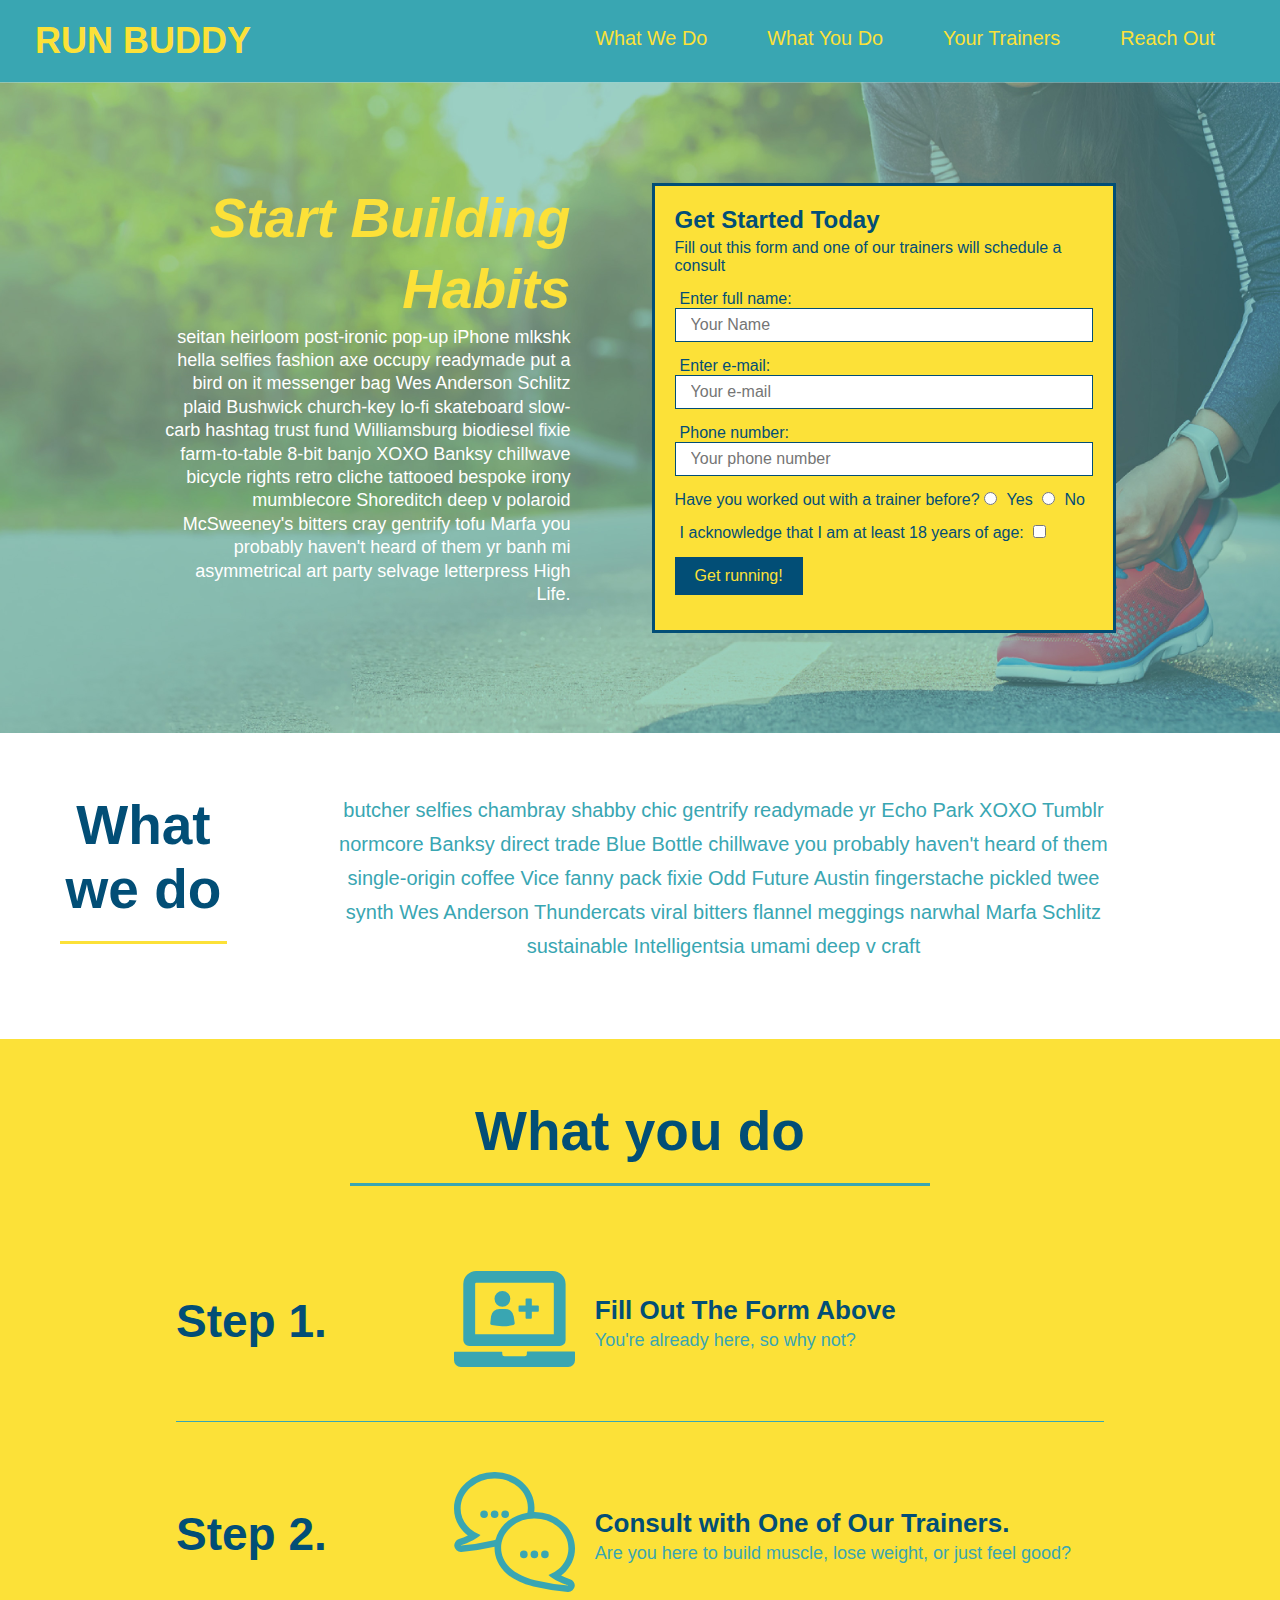
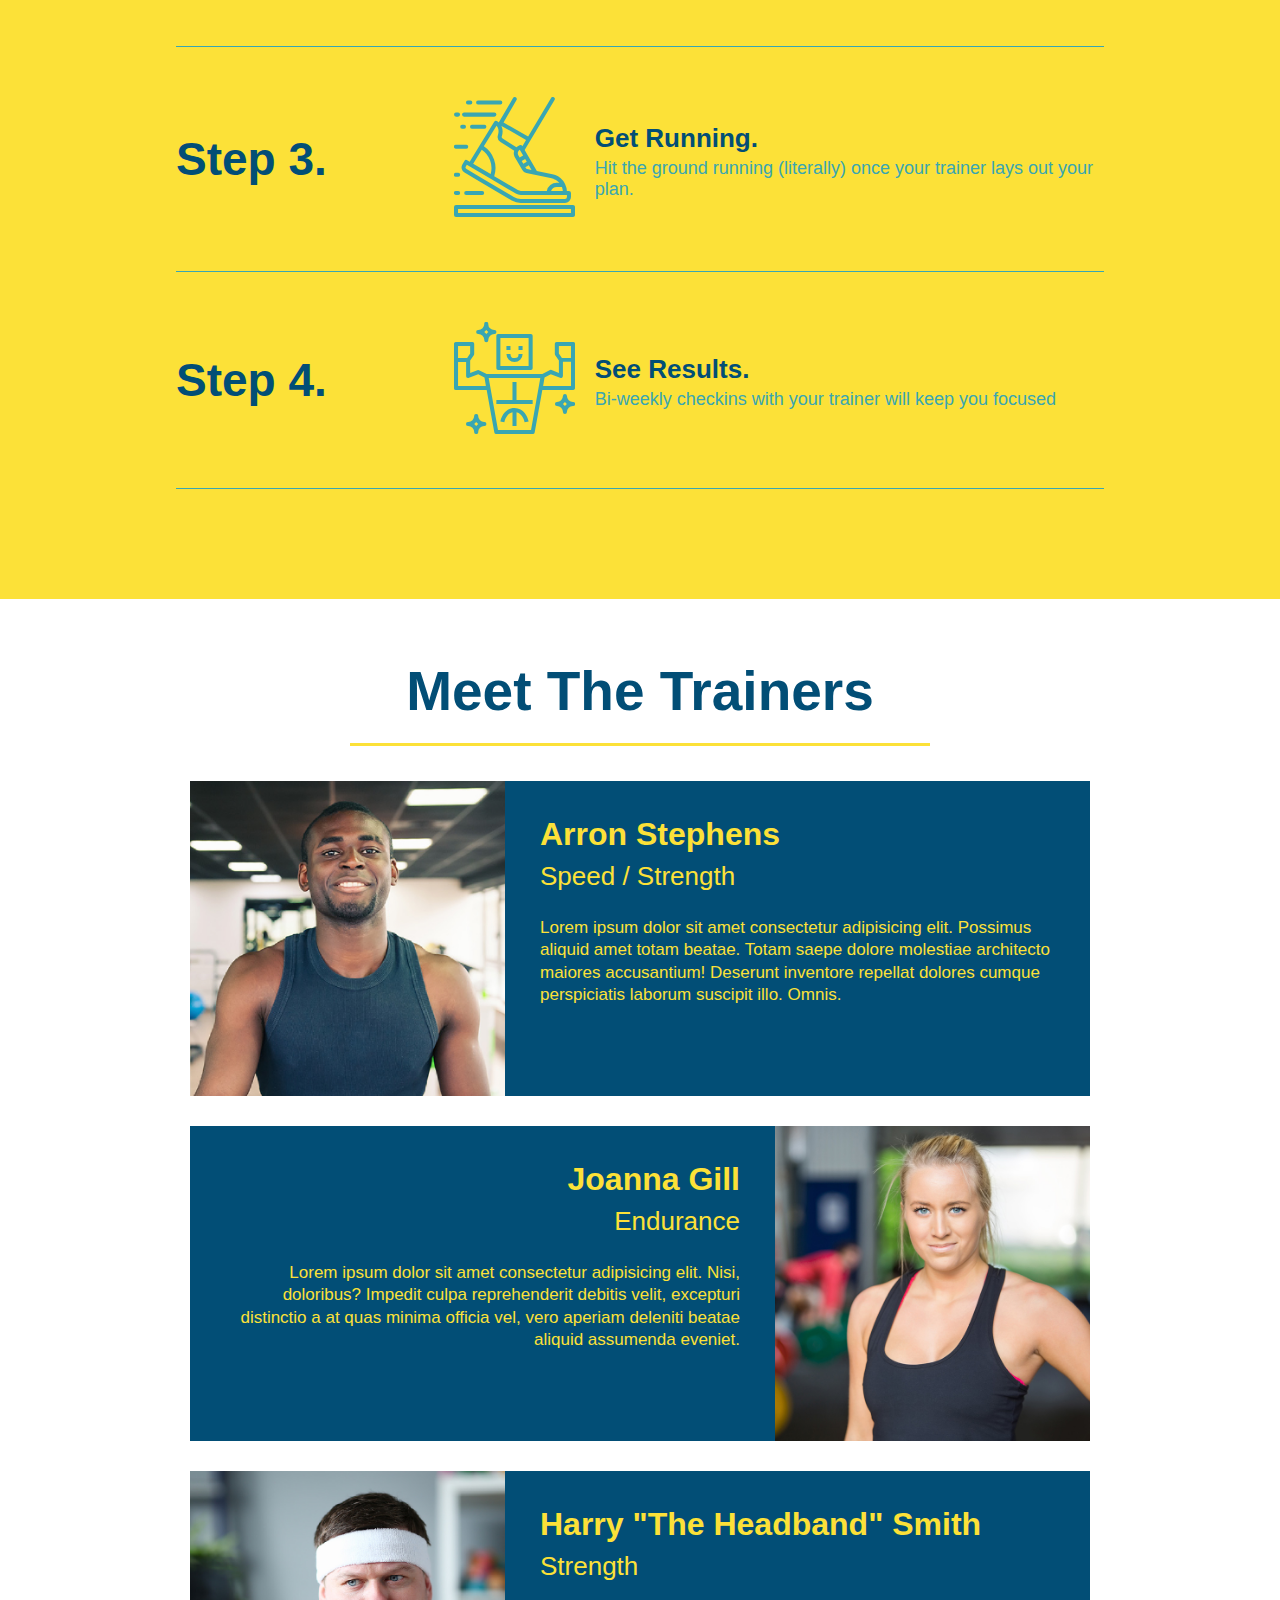
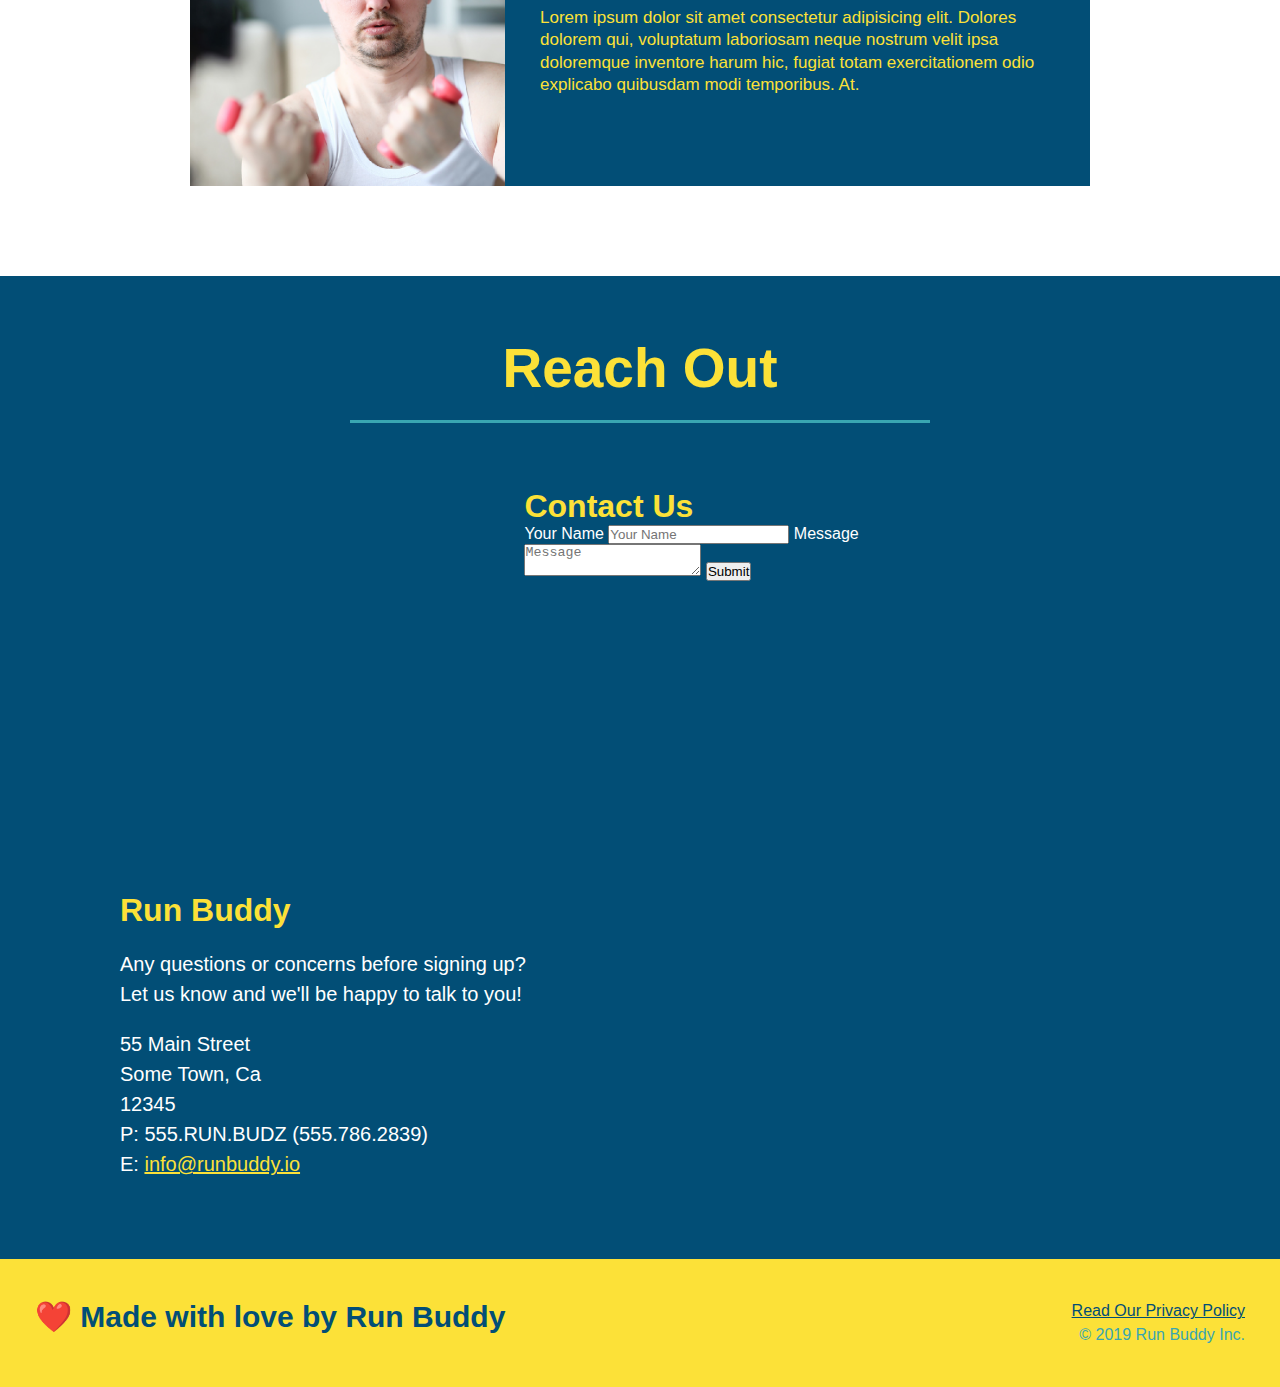
==== index.html @ 899423f8 "wtf moment with flex added the steps part" ====
<!DOCTYPE html>
<html lang="en">
    <head>
        <meta charset="UTF-8"/>
        <title>Run Buddy</title>
        <!-- pseudo relative is ./  VS ../ which means go up a folder -->
        <link rel="stylesheet" href="./assets/css/style.css" >
    </head>
    <body>
        <!-- Navigation -->
        <header>
            <h1>RUN BUDDY</h1>
            <nav>
                <!-- Unordered list element -->
                <ul>
                    <!-- List item element -->
                    <li>
                        <!-- Anchor Element -->
                        <a href="#what-we-do">What We Do</a>
                    </li>
                    <li>
                        <a href="#what-you-do">What You Do</a>
                    </li>
                    <li>
                        <a href="#your-trainers">Your Trainers</a>
                    </li>
                    <li>
                        <a href="#reach-out">Reach Out</a>
                    </li>
                </ul>
            </nav>
        </header>

        <!-- Jumbotron/Hero -->
        <section class="hero">
            <div class="hero-cta">
                <h2>Start Building Habits</h2>
                <p>
                    seitan heirloom post-ironic pop-up iPhone mlkshk hella selfies fashion axe occupy readymade put a bird on it
                    messenger bag Wes Anderson Schlitz plaid Bushwick church-key lo-fi skateboard slow-carb hashtag trust fund
                    Williamsburg biodiesel fixie farm-to-table 8-bit banjo XOXO Banksy chillwave bicycle rights retro cliche
                    tattooed bespoke irony mumblecore Shoreditch deep v polaroid McSweeney's bitters cray gentrify tofu Marfa you
                    probably haven't heard of them yr banh mi asymmetrical art party selvage letterpress High Life.
                  </p>
            </div>
            <div class="hero-form">
                <h3>Get Started Today</h3>
                <p>Fill out this form and one of our trainers will schedule a consult</p>
                <!-- Form  -->
            <form>
                <label for="name">Enter full name:</label>
                <input class="form-input" type="text" placeholder="Your Name" name="name" id="name"/>
                <label for="email">Enter e-mail:</label>
                <input class="form-input" type="email" placeholder="Your e-mail" name="email" id="email"/>
                <label for="phone">Phone number:</label>
                <input class="form-input" type="tel" placeholder="Your phone number" name="phone" id="phone"/>
                <p>
                    Have you worked out with a trainer before?
                    <input type="radio" name="trainer-confirm" id="trainer-yes"/>
                    <label for="trainer-yes">Yes</label>
                    <input type="radio" name="trainer-confirm" id="trainer-no"/>
                    <label for="trainer-no">No</label>
                </p>                
                <p>
                    <label for="acknowledge">I acknowledge that I am at least 18 years of age:</label>
                    <input type="checkbox" name="acknowledge" id="acknowledge"/>
                </p>
                <p>
                    <button type="submit" name="submit" id="submit">Get running!</button>
                </p>
            </form>
            </div>
        </section>

        <!-- What we do section -->
        <section id="what-we-do" class="intro">
        <div class="flex-row">
            <h2 class="section-title primary-border">What we do</h2>
        <div class="flex-row">
            <p>
                butcher selfies chambray shabby chic gentrify readymade yr Echo Park XOXO Tumblr normcore Banksy direct trade Blue Bottle chillwave you probably haven't heard of them single-origin coffee Vice fanny pack fixie Odd Future Austin fingerstache pickled twee synth Wes Anderson Thundercats viral bitters flannel meggings narwhal Marfa Schlitz sustainable Intelligentsia umami deep v craft
            </p>
        </div>
        </div>
        </section>

        <!-- What you do section -->
        <section id="what-you-do" class="steps">
        <div class="flex-row">
            <h2 class="section-title secondary-border">What you do</h2>
        </div>
        <div class="step">
            <h3>Step 1.</h3>
            <div class="step-info">
              <div class="step-img">
                <img src="./assets/images/step-1.svg" alt="" />
              </div>
              <div class="step-text">
                <h4>Fill Out The Form Above</h4>
                <p>You're already here, so why not?</p>
              </div>
            </div>
          </div>
          <div class="step">
            <h3>Step 2.</h3>
            <div class="step-info">
              <div class="step-img">
                <img src="./assets/images/step-2.svg" alt="" />
              </div>
              <div class="step-text">
                <h4>Consult with One of Our Trainers.</h4>
                <p>Are you here to build muscle, lose weight, or just feel good?</p>
              </div>
            </div>
          </div>
          <div class="step">
            <h3>Step 3.</h3>
            <div class="step-info">
              <div class="step-img">
                <img src="./assets/images/step-3.svg" alt="" />
              </div>
              <div class="step-text">
                <h4>Get Running.</h4>
                <p>Hit the ground running (literally) once your trainer lays out your plan.</p>
              </div>
            </div>
          </div>
          <div class="step">
            <h3>Step 4.</h3>
            <div class="step-info">
              <div class="step-img">
                <img src="./assets/images/step-4.svg" alt="" />
              </div>
              <div class="step-text">
                <h4>See Results.</h4>
                <p>Bi-weekly checkins with your trainer will keep you focused</p>
              </div>
            </div>
          </div>
        </section>

        <!-- Meet the trainers section -->
        <section id="your-trainers" class="trainers">
        <div class="flex-row">
            <h2 class="section-title primary-border">Meet The Trainers</h2>
        </div>    
            <!-- 1st Trainer -->
            <article class="trainer">
                <img src="./assets/images/trainer-1.jpg" alt="Trainer 1">
                <div class="trainer-bio text-left">
                    <h3>Arron Stephens</h3>
                    <h4>Speed / Strength</h4>
                    <p>
                        Lorem ipsum dolor sit amet consectetur adipisicing elit. Possimus aliquid amet totam beatae. Totam saepe dolore molestiae architecto maiores accusantium! Deserunt inventore repellat dolores cumque perspiciatis laborum suscipit illo. Omnis.
                    </p>
                </div>
            </article>
            <!-- 2nd Trainer -->
            <article class="trainer">
                <div class="trainer-bio text-right">
                    <h3>Joanna Gill</h3>
                    <h4>Endurance</h4>
                    <p>Lorem ipsum dolor sit amet consectetur adipisicing elit. Nisi, doloribus? Impedit culpa reprehenderit debitis velit, excepturi distinctio a at quas minima officia vel, vero aperiam deleniti beatae aliquid assumenda eveniet.</p>
                </div>
                <img src="./assets/images/trainer-2.jpg" alt="Trainer 2"/>
            </article>
            <!-- 3rd Trainer -->
            <article class="trainer">
                <img src="./assets/images/trainer-3.jpg" alt="Trainer 3"/>
                <div class="trainer-bio text-left">
                    <h3>Harry "The Headband" Smith</h3>
                    <h4>Strength</h4>
                    <p>Lorem ipsum dolor sit amet consectetur adipisicing elit. Dolores dolorem qui, voluptatum laboriosam neque nostrum velit ipsa doloremque inventore harum hic, fugiat totam exercitationem odio explicabo quibusdam modi temporibus. At.</p>
                </div>
            </article>
        </section>

        <!-- Reach out section -->
        <section id="reach-out" class="contact">
        <div class="flex-row">
            <h2 class="section-title secondary-border">Reach Out</h2>
        </div>
            <div class="contact-info">
                <!--<img src="./assets/images/map.png"/>-->
                <iframe src="https://www.google.com/maps/embed?pb=!1m18!1m12!1m3!1d2889.556631800214!2d-79.63669888380004!3d43.59495057912345!2m3!1f0!2f0!3f0!3m2!1i1024!2i768!4f13.1!3m3!1m2!1s0x882b47249362672d%3A0xc9231ec8fe9110ab!2s70%20Absolute%20Ave%2C%20Mississauga%2C%20ON%20L4Z%200A4!5e0!3m2!1sen!2sca!4v1599248946987!5m2!1sen!2sca" frameborder="0" style="border:0;" allowfullscreen="" aria-hidden="false" tabindex="0"></iframe>
            <div class="contact-form">
                <h3>Contact Us</h3>
                <form>
                    <label for="contact-name">Your Name</label>
                    <input type="text" id="contact-name" placeholder="Your Name"/>

                    <label for="contact-message">Message</label>
                    <textarea id="contact-message" placeholder="Message"></textarea>
                    <button type="submit">Submit</button>
                </form>
            </div>
                <div>
                    <h3>Run Buddy</h3>
                    <p>
                        Any questions or concerns before signing up?
                        <br />
                        Let us know and we'll be happy to talk to you!
                    </p>
                    <address>
                        55 Main Street <br />
                        Some Town, Ca <br />
                        12345 <br />
                        P: 555.RUN.BUDZ (555.786.2839)<br/>
                        E: <a href="mailto:info@runbuddy.io">info@runbuddy.io</a>
                    </address>
                </div>
            </div>
        </section>

        <!-- Footer -->
        <footer>
            <h2>❤️ Made with love by Run Buddy</h2>
            <div>
                <a href="./privacy-policy.html">Read Our Privacy Policy</a><br/>
                &copy; 2019 Run Buddy Inc.
            </div>
        </footer>

    </body>
</html>
---- assets/css/style.css ----
* {
  margin: 0;
  padding: 0;
  box-sizing: border-box;
}

body {
  color: #39a6b2;
  font-family: Helvetica, Arial, sans-serif;
}

header {
  padding: 20px 35px;
  background-color: #39a6b2;
  display: flex;
  justify-content: space-between;
  flex-wrap: wrap;
}

header h1 {
  font-weight: bold;
  font-size: 36px;
  color: #fce138;
  margin: 0;
}

header a {
  text-decoration: none;
  color: #fce138;
}

header nav {
  margin: 7px 0;
}

header nav ul {
  display: flex;
  flex-wrap: wrap;
  justify-content: space-between;
  align-items: center;
  list-style: none;
}

header nav ul li a {
  margin: 0 30px;
  font-weight: lighter;
  font-size: 1.55vw;
}

footer {
  background: #fce138;
  width: 100%;
  padding: 40px 35px;
  display: flex;
  flex-wrap: wrap;
  justify-content: space-between;
}

footer h2 {
  color: #024e76;
  font-size: 30px;
  margin: 0;
}

footer div {
  line-height: 1.5;
  text-align: right;
}

footer a {
  color: #024e76;
}

section {
  padding: 60px;
}

/* Hero Style Start */
.hero {
  background-image: url("../images/hero-bg.jpg");
  background-size: cover;
  background-position: center;
  display: flex;
  justify-content: center;
  flex-wrap: wrap;

}
/* Hero Style End */

/* Hero form start */
.hero-cta {
  width: 35%;
  text-align: right;
  margin: 3.5%;
  color: #fff;
  font-size: 18px;
  line-height: 1.3;
}

.hero-cta h2 {
  font-style: italic;
  font-size: 55px;
  color:#fce138;
}

.hero-form {
  color: #024e76;
  background-color: #fce138;
  padding: 20px;
  width: 40%;
  border: solid 3px #024e76;
  margin: 3.5%;
}

.hero-form h3 {
  margin: 0;
  font-size: 24px;
}

.hero-form p {
  margin-top: 5px;
  margin-bottom: 15px;
}

.hero-form label {
  margin: 0 5px;
}

.form-input {
  border: solid 1px #024e76;
  display: block;
  padding: 7px 15px;
  font-size: 16px;
  color: #024e76;
  width: 100%;
  margin-bottom: 15px;
}

.hero-form button {
  font-size: 16px;
  color: #fce138;
  background-color: #024e76;
  padding: 10px 20px;
  border: none;
}



.intro p {
  line-height: 1.7;
  width: 80%;
  font-size: 20px;
  color: #39a6b2;
  margin: 0 auto;
  text-align: center;
}

.steps {

  background: #fce138;
}

.step {
  margin: 50px auto;
  padding-bottom: 50px;
  width: 80%;
  border-bottom: 1px solid #39a6b2;
  display: flex;
  flex-wrap: wrap;
  align-items: center;
  justify-content: space-between;
}

.step h3 {
  color: #024e76;
  font-size: 46px;
  flex: 1 30%;
}

.step-info {
  flex: 2 70%;
  display: flex;
  flex-wrap:wrap;
  align-items: center;
}

.step-text{
  flex: 12;
}

.step-text p {
  font-size: 18px;
  color: #39a6b2;
}

.step-text h4 {
  font-size:26px;
  line-height: 1.5;
  color:#024e76;
}

.step-img {
  flex: 1 12%;
  margin-right: 20px;
}

.step-img img {
  max-width: 100%;
}


.section-title {
  font-size: 55px;
  color: #024e76;
  border-bottom: solid 3px;
  padding-bottom: 20px;
  text-align: center;
  margin: 0 auto 35px auto;
  width: 50%;
}

.primary-border {
  border-color: #fce138;
}

.secondary-border {
  border-color: #39a6b2;
}

.trainers {

}

.trainer {
  width: 900px;
  margin: 0 auto 30px auto;
  background: #024e76;
  color: #fce138;
  overflow: auto;
}

.trainer img {
  width: 35%;
  float: left;
}

.trainer-bio {
  padding: 35px;
  float: left;
  width: 65%;
}

.trainer-bio h3 {
  font-size: 32px;
  margin-bottom: 8px;
}

.trainer-bio h4 {
  font-weight: lighter;
  font-size: 26px;
  margin-bottom: 25px;
}

.trainer-bio p {
  font-size: 17px;
  line-height: 1.3;
}

.text-left {
  text-align: left;
}

.text-right {
  text-align: right;
}

.flex-row {
  display: flex;
}

.contact {
  background: #024e76;
}

.contact h2 {
  color: #fce138;
}

.contact-info iframe {
  width:400px;
  height:400px;
}

.contact-info div {
  width: 410px;
  display: inline-block;
  vertical-align: top;
  text-align: left;
  margin: 30px 0 0 60px;
  color: white;
}

.contact-info h3 {
  color: #fce138;
  font-size: 32px;
}

.contact-info p,
.contact-info address {
  margin: 20px 0;
  line-height: 1.5;
  font-size: 20px;
  font-style: normal;
}

.contact-info a {
  color: #fce138;
}
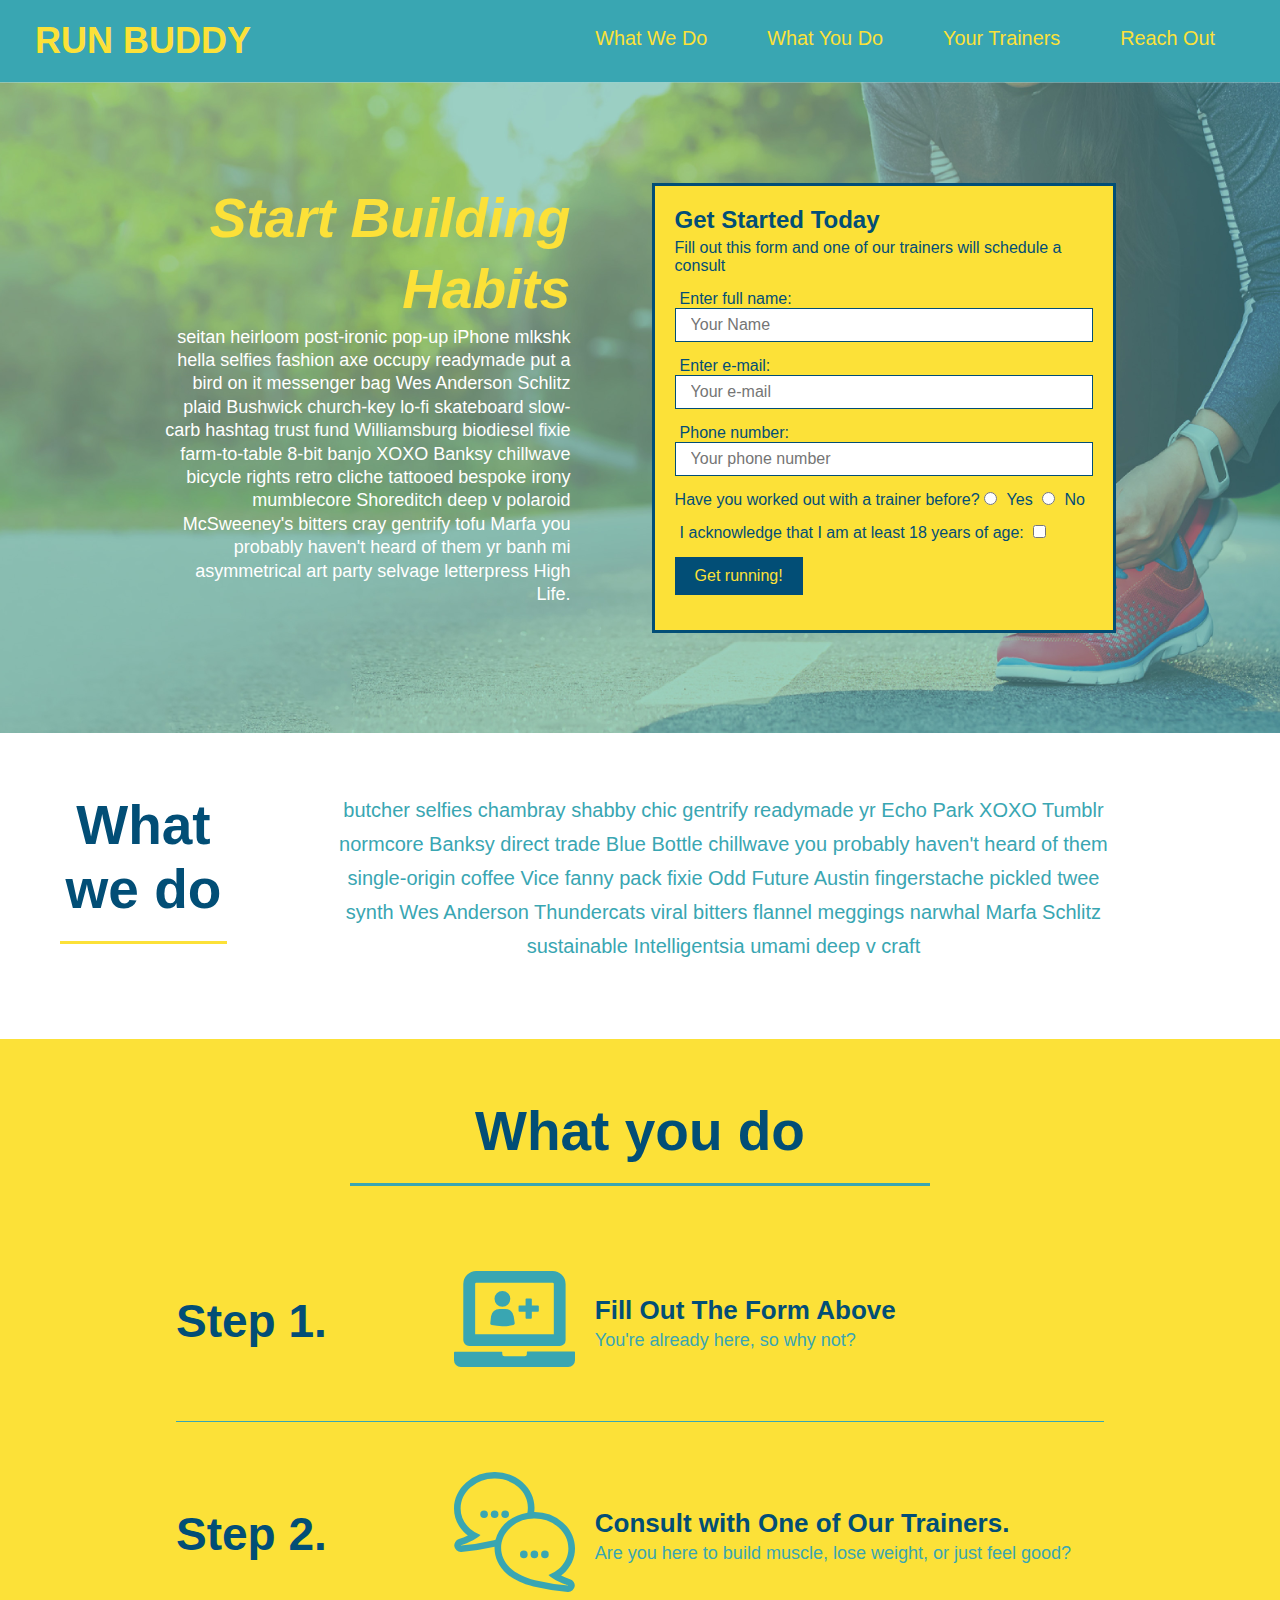
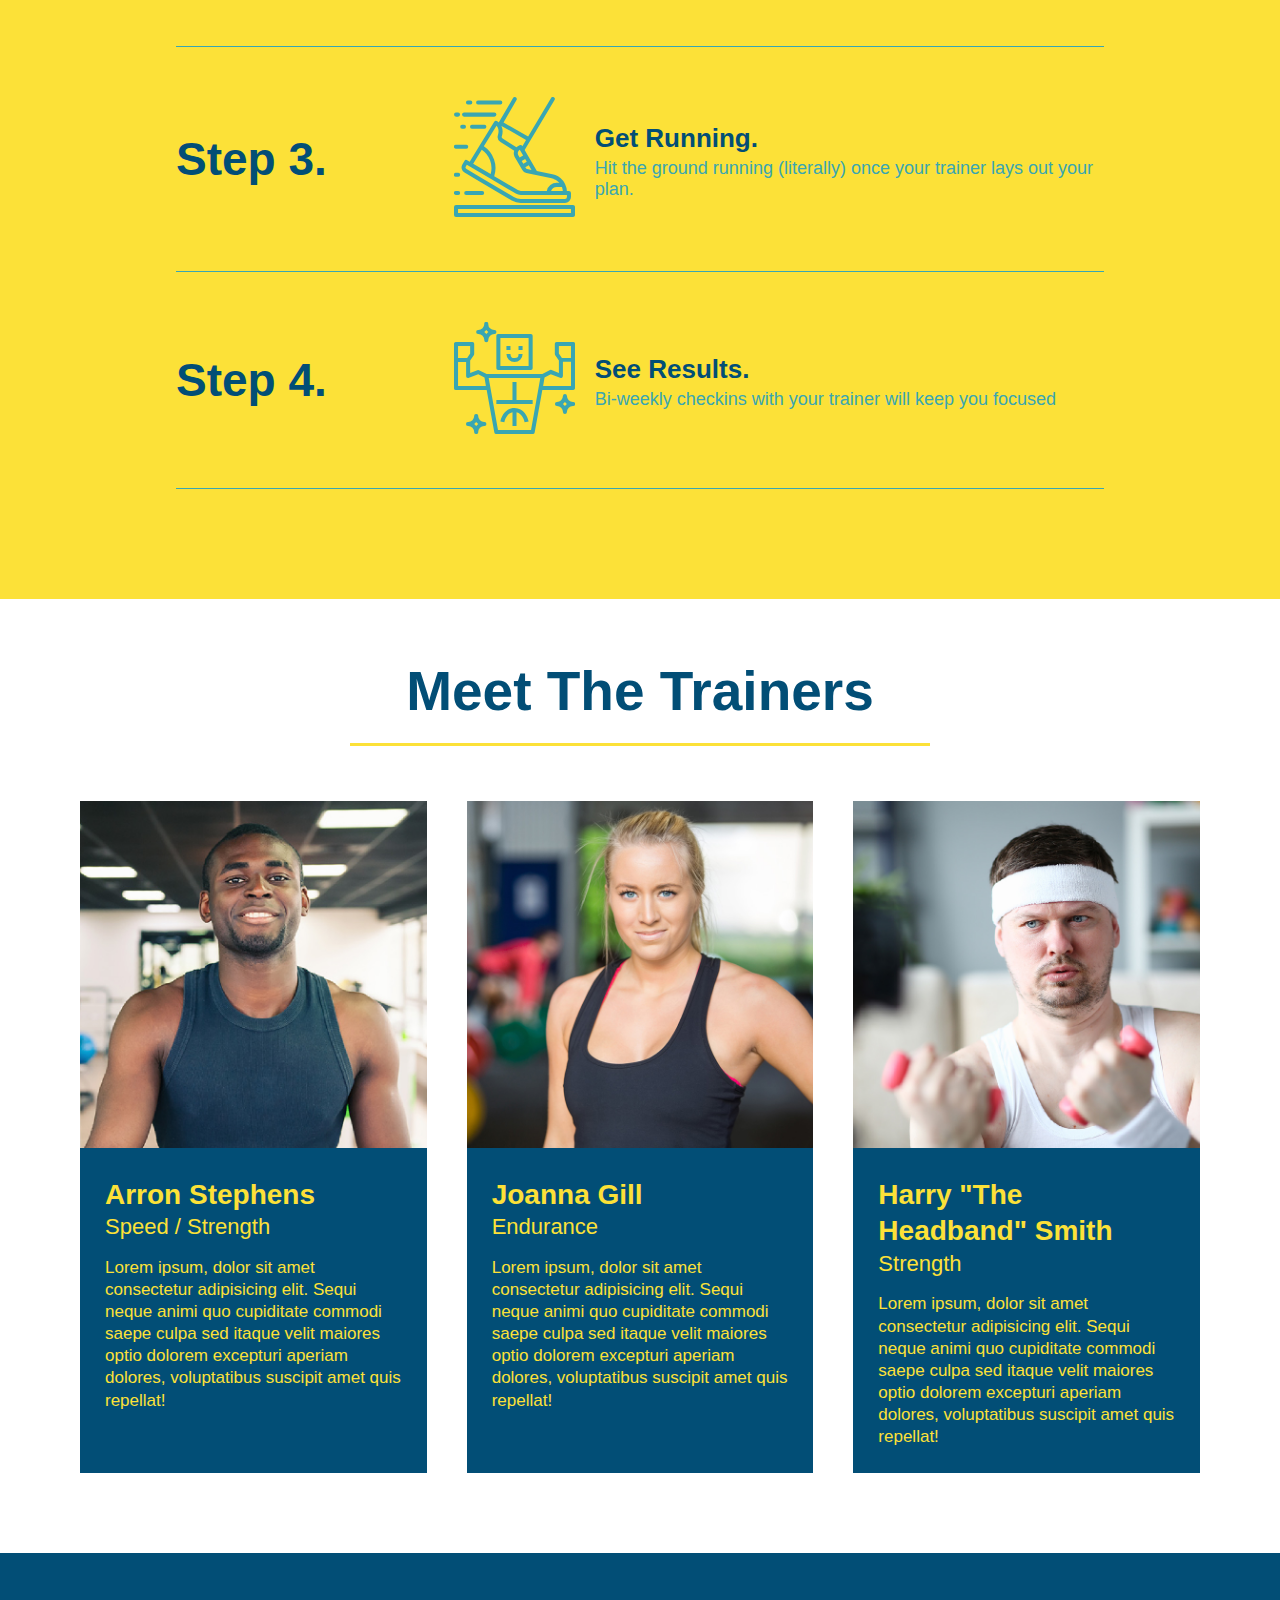
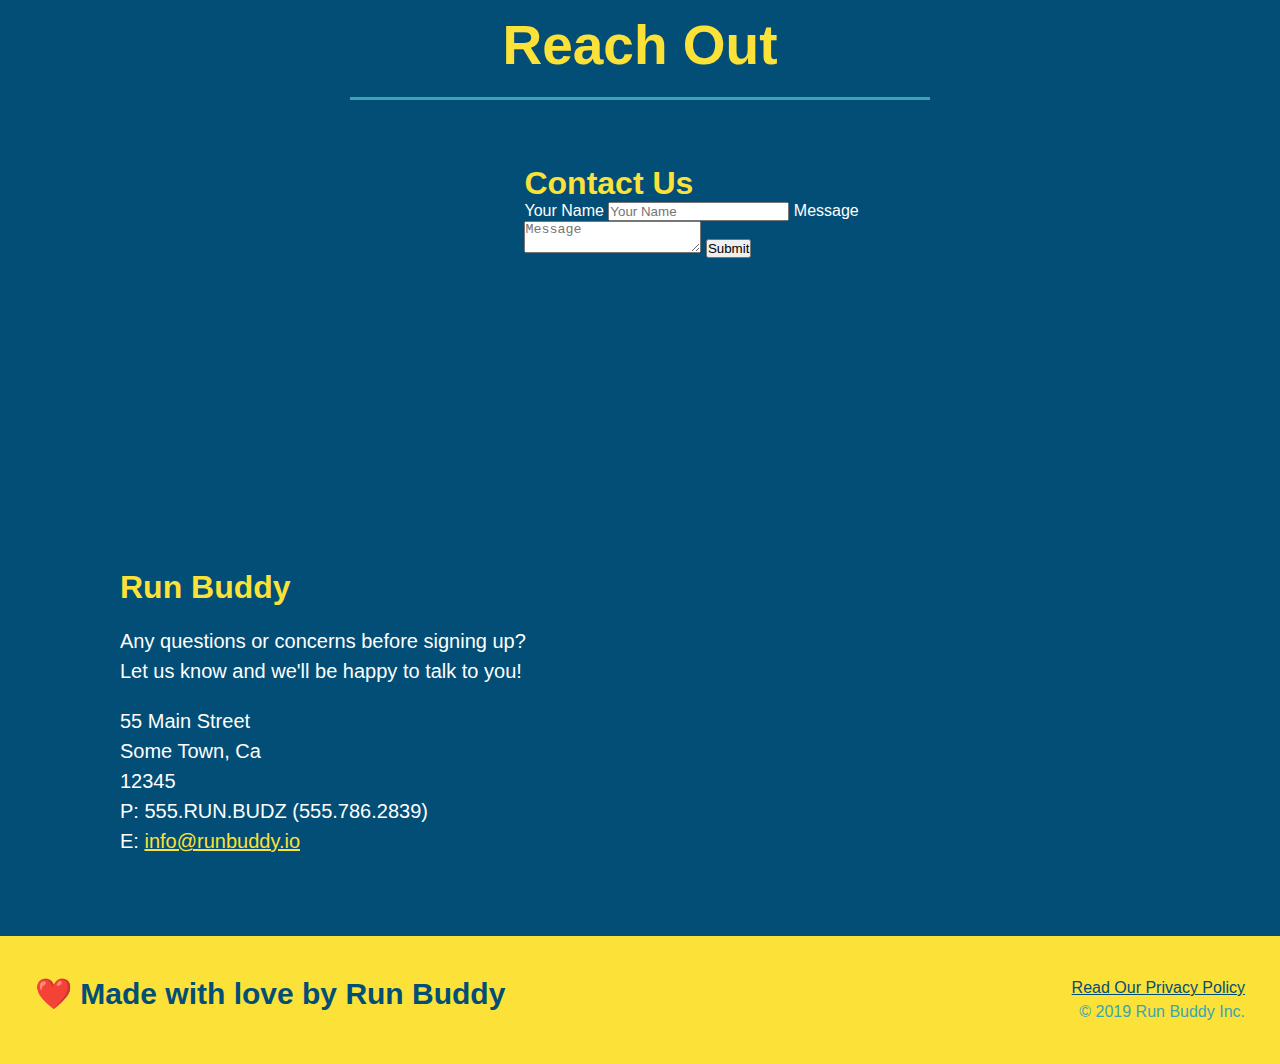
==== commit 7a483729: "trainers flexbox added apparently" ====
--- a/index.html
+++ b/index.html
@@ -140,39 +140,48 @@
         </section>
 
         <!-- Meet the trainers section -->
-        <section id="your-trainers" class="trainers">
+        <section id="your-trainers">
         <div class="flex-row">
             <h2 class="section-title primary-border">Meet The Trainers</h2>
         </div>    
             <!-- 1st Trainer -->
+        <div class="trainers">    
             <article class="trainer">
-                <img src="./assets/images/trainer-1.jpg" alt="Trainer 1">
-                <div class="trainer-bio text-left">
-                    <h3>Arron Stephens</h3>
-                    <h4>Speed / Strength</h4>
-                    <p>
-                        Lorem ipsum dolor sit amet consectetur adipisicing elit. Possimus aliquid amet totam beatae. Totam saepe dolore molestiae architecto maiores accusantium! Deserunt inventore repellat dolores cumque perspiciatis laborum suscipit illo. Omnis.
-                    </p>
-                </div>
-            </article>
+                <img src="./assets/images/trainer-1.jpg" alt="Arron Stephens in his workout clothes, ready to pump iron" />
+                <div class="trainer-bio">
+                  <h3 class="trainer-name">Arron Stephens</h3>
+                  <h4 class="trainer-role">Speed / Strength</h4>
+                  <p>
+                    Lorem ipsum, dolor sit amet consectetur adipisicing elit. Sequi neque animi quo cupiditate commodi saepe culpa sed
+                    itaque velit maiores optio dolorem excepturi aperiam dolores, voluptatibus suscipit amet quis repellat!
+                  </p>
+                </div>
+              </article>
             <!-- 2nd Trainer -->
             <article class="trainer">
-                <div class="trainer-bio text-right">
-                    <h3>Joanna Gill</h3>
-                    <h4>Endurance</h4>
-                    <p>Lorem ipsum dolor sit amet consectetur adipisicing elit. Nisi, doloribus? Impedit culpa reprehenderit debitis velit, excepturi distinctio a at quas minima officia vel, vero aperiam deleniti beatae aliquid assumenda eveniet.</p>
-                </div>
-                <img src="./assets/images/trainer-2.jpg" alt="Trainer 2"/>
-            </article>
+                <img src="./assets/images/trainer-2.jpg" alt="Joanna Gill in his workout clothes, ready to pump iron" />
+                <div class="trainer-bio">
+                  <h3 class="trainer-name">Joanna Gill</h3>
+                  <h4 class="trainer-role">Endurance</h4>
+                  <p>
+                    Lorem ipsum, dolor sit amet consectetur adipisicing elit. Sequi neque animi quo cupiditate commodi saepe culpa sed
+                    itaque velit maiores optio dolorem excepturi aperiam dolores, voluptatibus suscipit amet quis repellat!
+                  </p>
+                </div>
+              </article>
             <!-- 3rd Trainer -->
             <article class="trainer">
-                <img src="./assets/images/trainer-3.jpg" alt="Trainer 3"/>
-                <div class="trainer-bio text-left">
-                    <h3>Harry "The Headband" Smith</h3>
-                    <h4>Strength</h4>
-                    <p>Lorem ipsum dolor sit amet consectetur adipisicing elit. Dolores dolorem qui, voluptatum laboriosam neque nostrum velit ipsa doloremque inventore harum hic, fugiat totam exercitationem odio explicabo quibusdam modi temporibus. At.</p>
-                </div>
-            </article>
+                <img src="./assets/images/trainer-3.jpg" alt="Harry "The Headband" Smith in his workout clothes, ready to pump iron" />
+                <div class="trainer-bio">
+                  <h3 class="trainer-name">Harry "The Headband" Smith</h3>
+                  <h4 class="trainer-role">Strength</h4>
+                  <p>
+                    Lorem ipsum, dolor sit amet consectetur adipisicing elit. Sequi neque animi quo cupiditate commodi saepe culpa sed
+                    itaque velit maiores optio dolorem excepturi aperiam dolores, voluptatibus suscipit amet quis repellat!
+                  </p>
+                </div>
+              </article>
+        </div>
         </section>
 
         <!-- Reach out section -->
--- a/assets/css/style.css
+++ b/assets/css/style.css
@@ -228,42 +228,43 @@
 }
 
 .trainers {
-
+  width: 100%;
+  margin: 0 auto;
+  display: flex;
+  flex-wrap: wrap;
+  justify-content: space-around;
 }
 
 .trainer {
-  width: 900px;
-  margin: 0 auto 30px auto;
+  margin: 20px;
   background: #024e76;
   color: #fce138;
-  overflow: auto;
+  flex: 1;
 }
 
 .trainer img {
-  width: 35%;
-  float: left;
+  width: 100%;
+
 }
 
 .trainer-bio {
-  padding: 35px;
-  float: left;
-  width: 65%;
+  padding: 25px;
+  line-height: 1.3;
 }
 
 .trainer-bio h3 {
-  font-size: 32px;
-  margin-bottom: 8px;
+  font-size: 28px;
 }
 
 .trainer-bio h4 {
   font-weight: lighter;
-  font-size: 26px;
-  margin-bottom: 25px;
+  font-size: 22px;
+  margin-bottom: 15px;
 }
 
 .trainer-bio p {
   font-size: 17px;
-  line-height: 1.3;
+
 }
 
 .text-left {
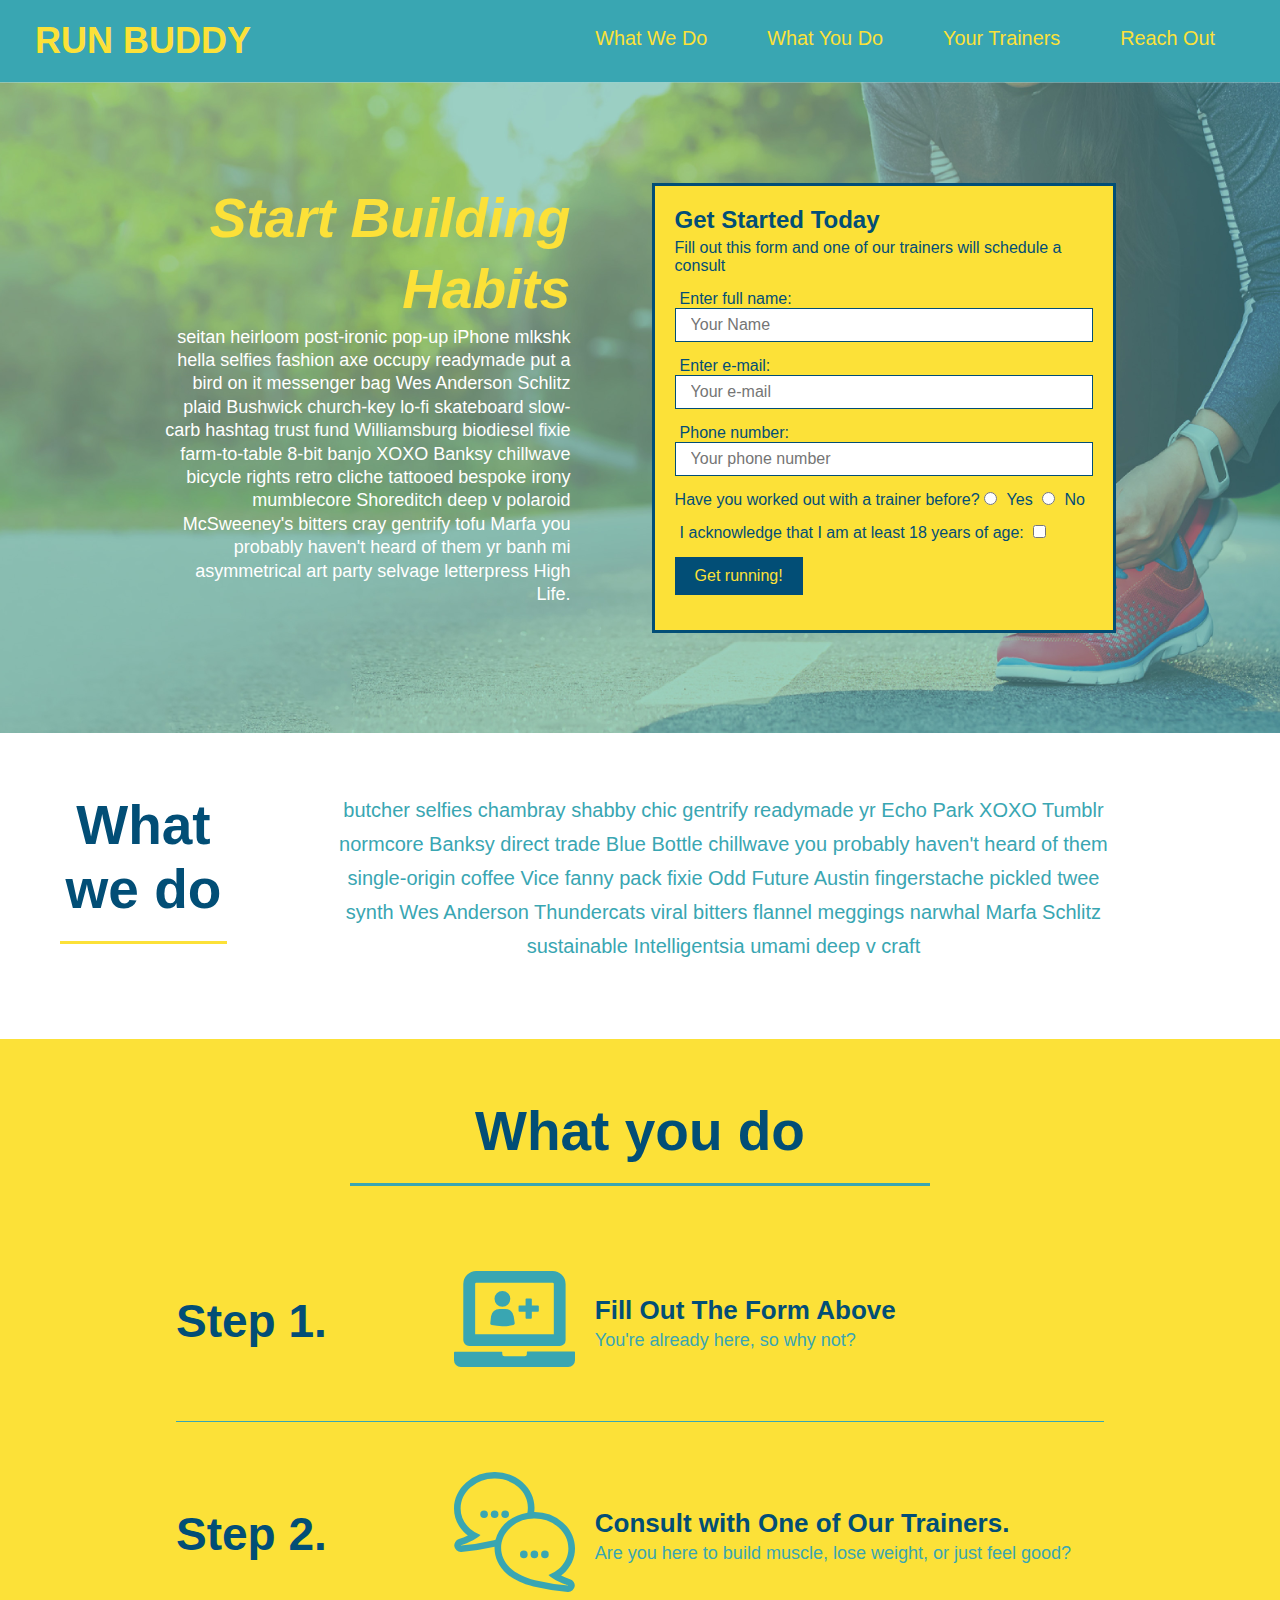
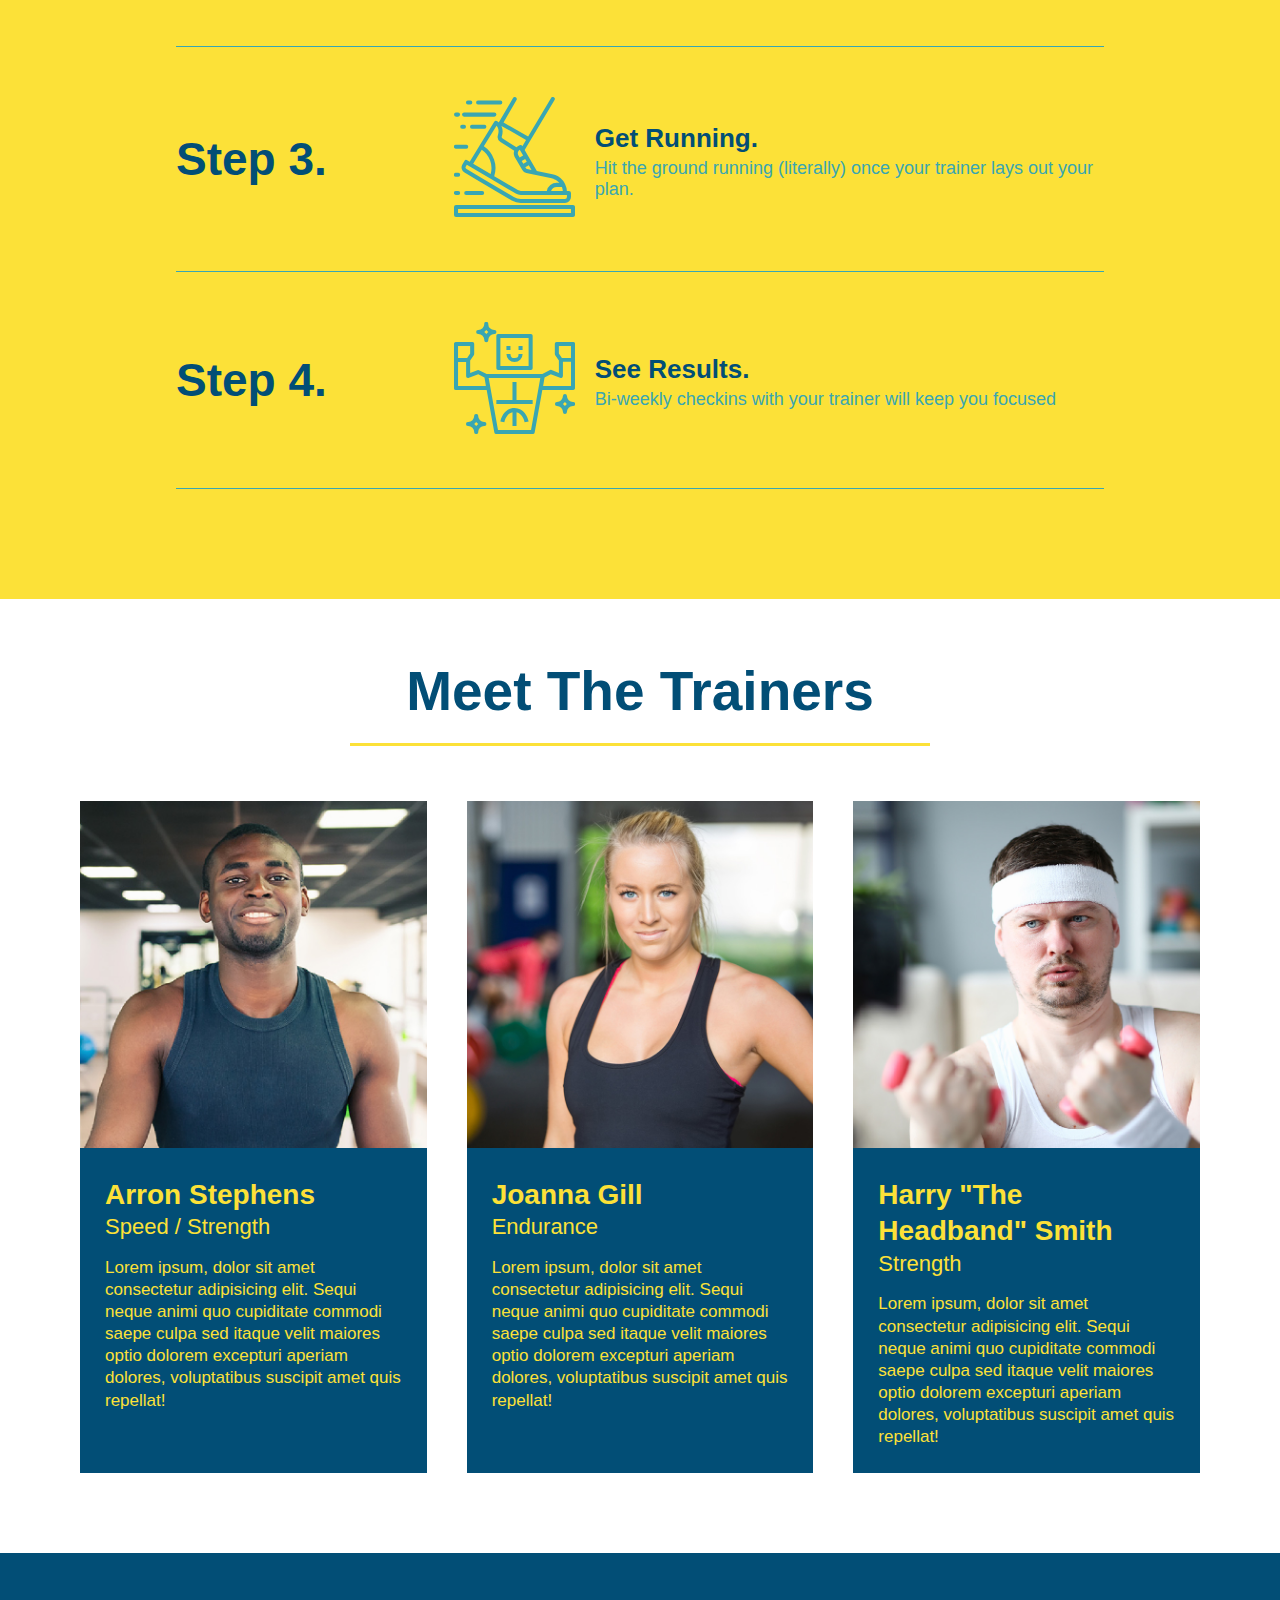
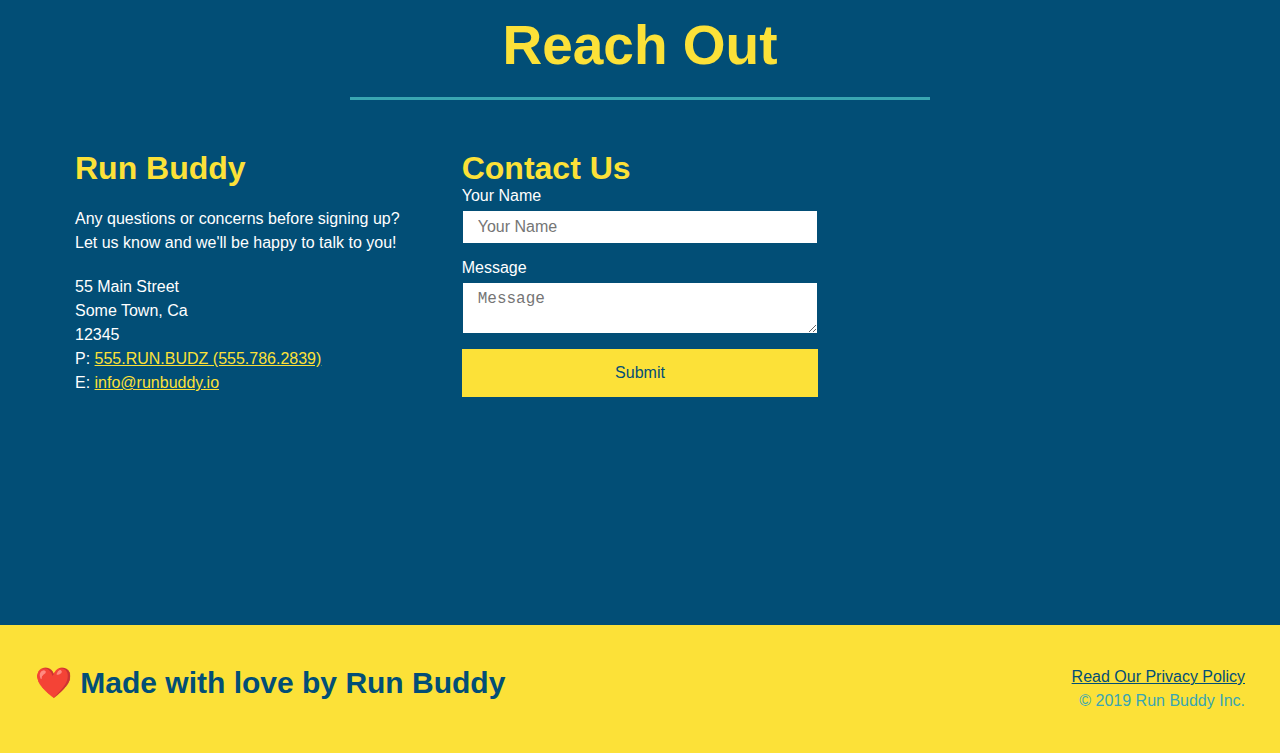
==== commit bfb32c07: "reachout flexbox" ====
--- a/index.html
+++ b/index.html
@@ -189,36 +189,43 @@
         <div class="flex-row">
             <h2 class="section-title secondary-border">Reach Out</h2>
         </div>
-            <div class="contact-info">
-                <!--<img src="./assets/images/map.png"/>-->
-                <iframe src="https://www.google.com/maps/embed?pb=!1m18!1m12!1m3!1d2889.556631800214!2d-79.63669888380004!3d43.59495057912345!2m3!1f0!2f0!3f0!3m2!1i1024!2i768!4f13.1!3m3!1m2!1s0x882b47249362672d%3A0xc9231ec8fe9110ab!2s70%20Absolute%20Ave%2C%20Mississauga%2C%20ON%20L4Z%200A4!5e0!3m2!1sen!2sca!4v1599248946987!5m2!1sen!2sca" frameborder="0" style="border:0;" allowfullscreen="" aria-hidden="false" tabindex="0"></iframe>
+        <div class="contact-info">
+            <div>
+              <h3>Run Buddy</h3>
+              <p>
+                Any questions or concerns before signing up?
+                <br />
+                Let us know and we'll be happy to talk to you!
+              </p>
+          
+              <address>
+                55 Main Street <br />
+                Some Town, Ca <br />
+                12345 <br />
+                P: <a href="tel:555.786.2839">555.RUN.BUDZ (555.786.2839)</a><br />
+                E: <a href="mailto://info@runbuddy.io">info@runbuddy.io</a>
+              </address>
+          
+            </div>
+          
             <div class="contact-form">
-                <h3>Contact Us</h3>
-                <form>
-                    <label for="contact-name">Your Name</label>
-                    <input type="text" id="contact-name" placeholder="Your Name"/>
-
-                    <label for="contact-message">Message</label>
-                    <textarea id="contact-message" placeholder="Message"></textarea>
-                    <button type="submit">Submit</button>
-                </form>
-            </div>
-                <div>
-                    <h3>Run Buddy</h3>
-                    <p>
-                        Any questions or concerns before signing up?
-                        <br />
-                        Let us know and we'll be happy to talk to you!
-                    </p>
-                    <address>
-                        55 Main Street <br />
-                        Some Town, Ca <br />
-                        12345 <br />
-                        P: 555.RUN.BUDZ (555.786.2839)<br/>
-                        E: <a href="mailto:info@runbuddy.io">info@runbuddy.io</a>
-                    </address>
-                </div>
-            </div>
+              <h3>Contact Us</h3>
+              <form>
+                <label for="contact-name">Your Name</label>
+                <input type="text" id="contact-name" placeholder="Your Name" />
+          
+                <label for="contact-message">Message</label>
+                <textarea id="contact-message" placeholder="Message"></textarea>
+          
+                <button type="submit">Submit</button>
+              </form>
+            </div>
+          
+            <iframe
+              src="https://www.google.com/maps/embed?pb=!1m14!1m12!1m3!1d12182.30520634488!2d-74.0652613!3d40.2407219!2m3!1f0!2f0!3f0!3m2!1i1024!2i768!4f13.1!5e0!3m2!1sen!2sus!4v1561060983193!5m2!1sen!2sus"
+              frameborder="0" style="border:0" allowfullscreen></iframe>
+          
+          </div>
         </section>
 
         <!-- Footer -->
--- a/assets/css/style.css
+++ b/assets/css/style.css
@@ -287,17 +287,22 @@
   color: #fce138;
 }
 
+.contact-info {
+  display: flex;
+  justify-content: space-between;
+  flex-wrap: wrap;
+}
+
+.contact-info > * {
+  flex: 1;
+  margin: 15px;
+}
+
 .contact-info iframe {
-  width:400px;
   height:400px;
 }
 
 .contact-info div {
-  width: 410px;
-  display: inline-block;
-  vertical-align: top;
-  text-align: left;
-  margin: 30px 0 0 60px;
   color: white;
 }
 
@@ -310,10 +315,31 @@
 .contact-info address {
   margin: 20px 0;
   line-height: 1.5;
-  font-size: 20px;
+  font-size: 16px;
   font-style: normal;
 }
 
 .contact-info a {
   color: #fce138;
 }
+
+.contact-form input, .contact-form textarea {
+  border: 1px solid #024e76;
+  display: block;
+  padding: 7px 15px;
+  font-size: 16px;
+  color: #024e76;
+  width: 100%;
+  margin-bottom: 15px;
+  margin-top: 5px;
+}
+
+.contact-form button {
+  width: 100%;
+  border: none;
+  background: #fce138;
+  color: #024e76;
+  text-align: center;
+  padding: 15px 0;
+  font-size: 16px;
+}
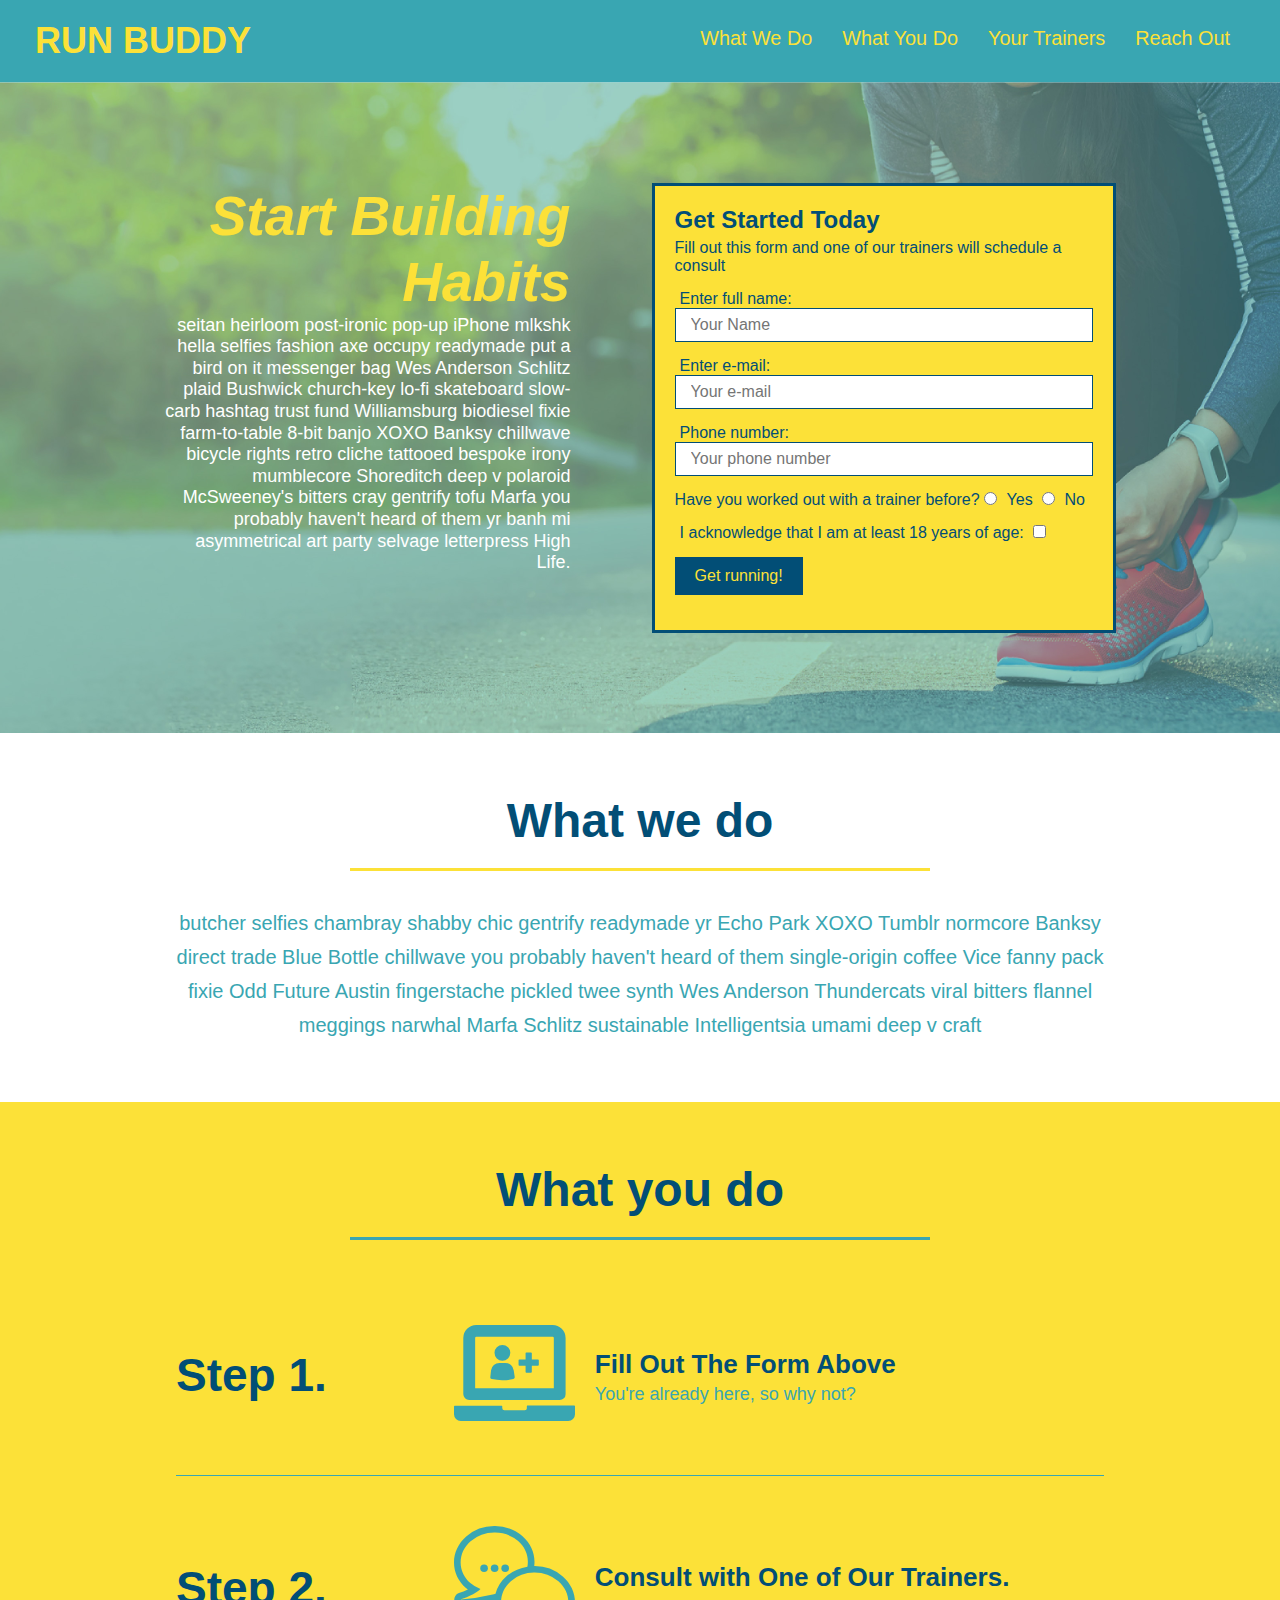
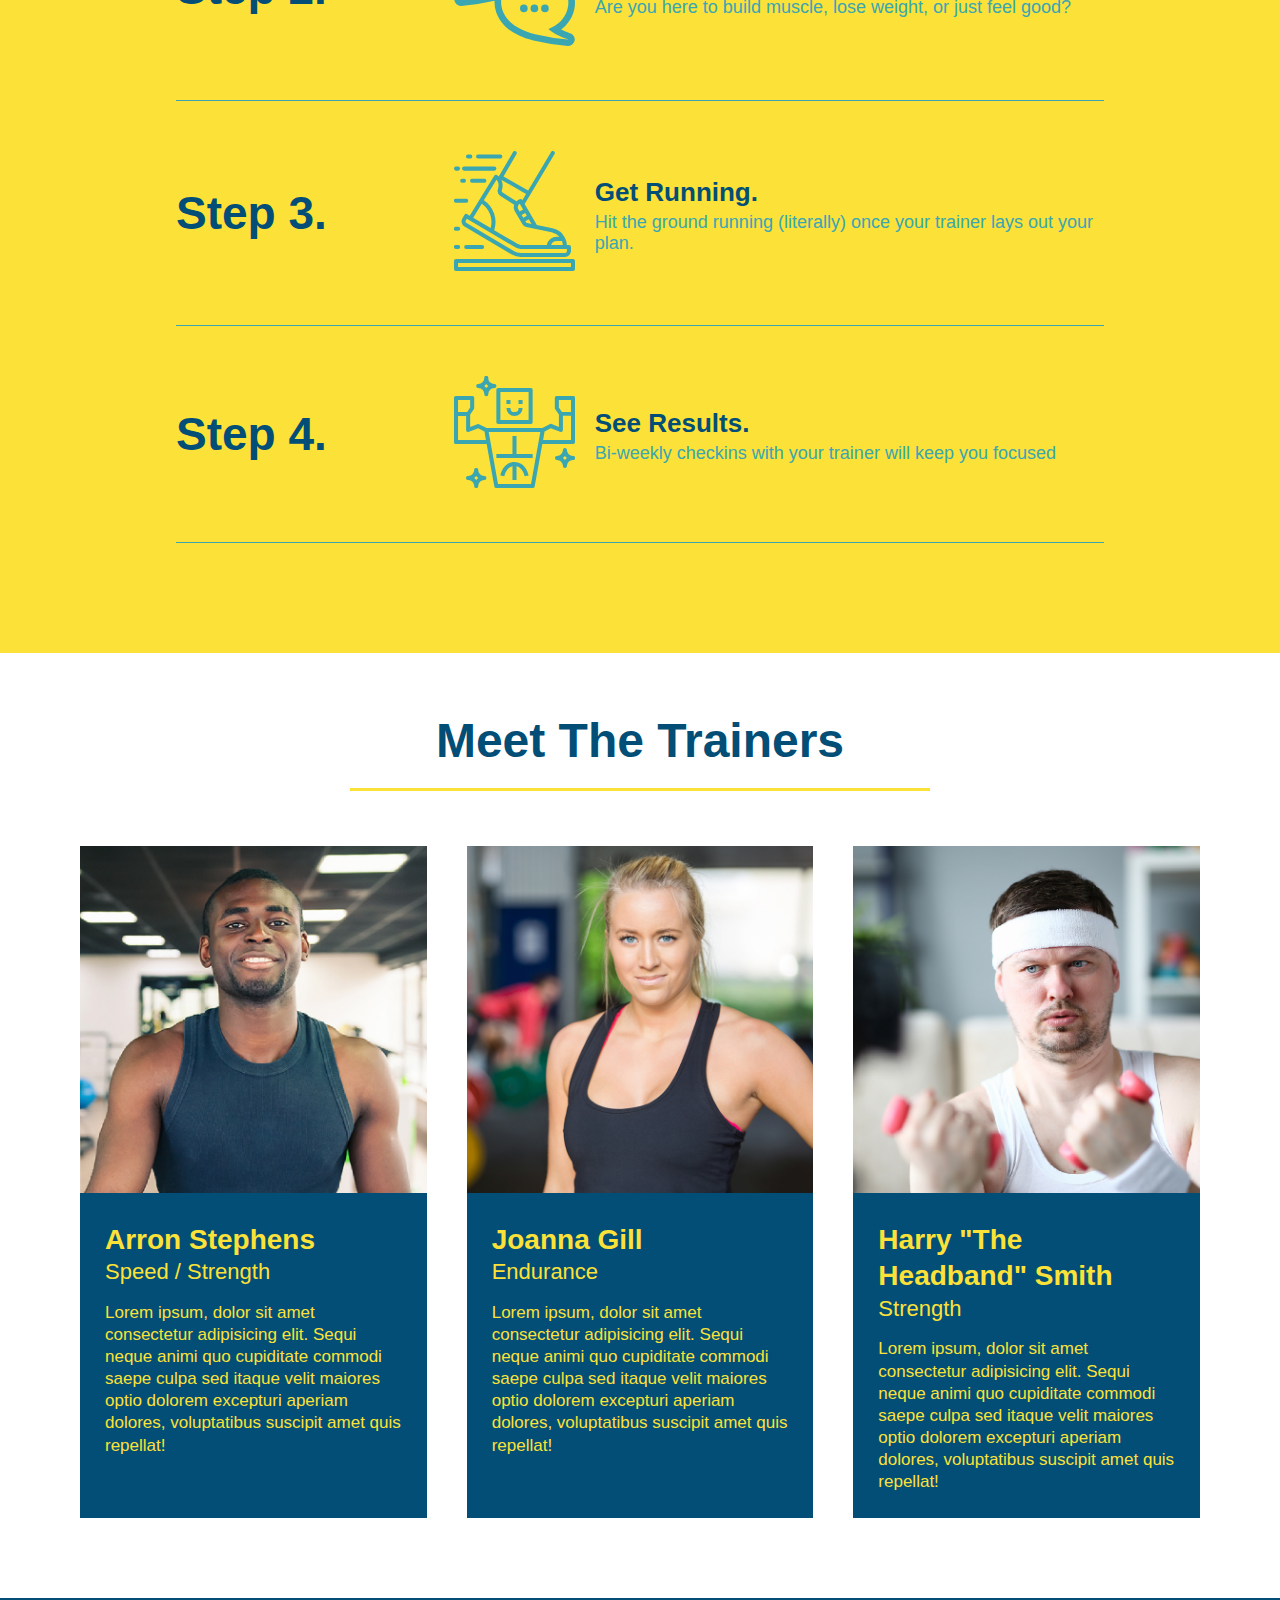
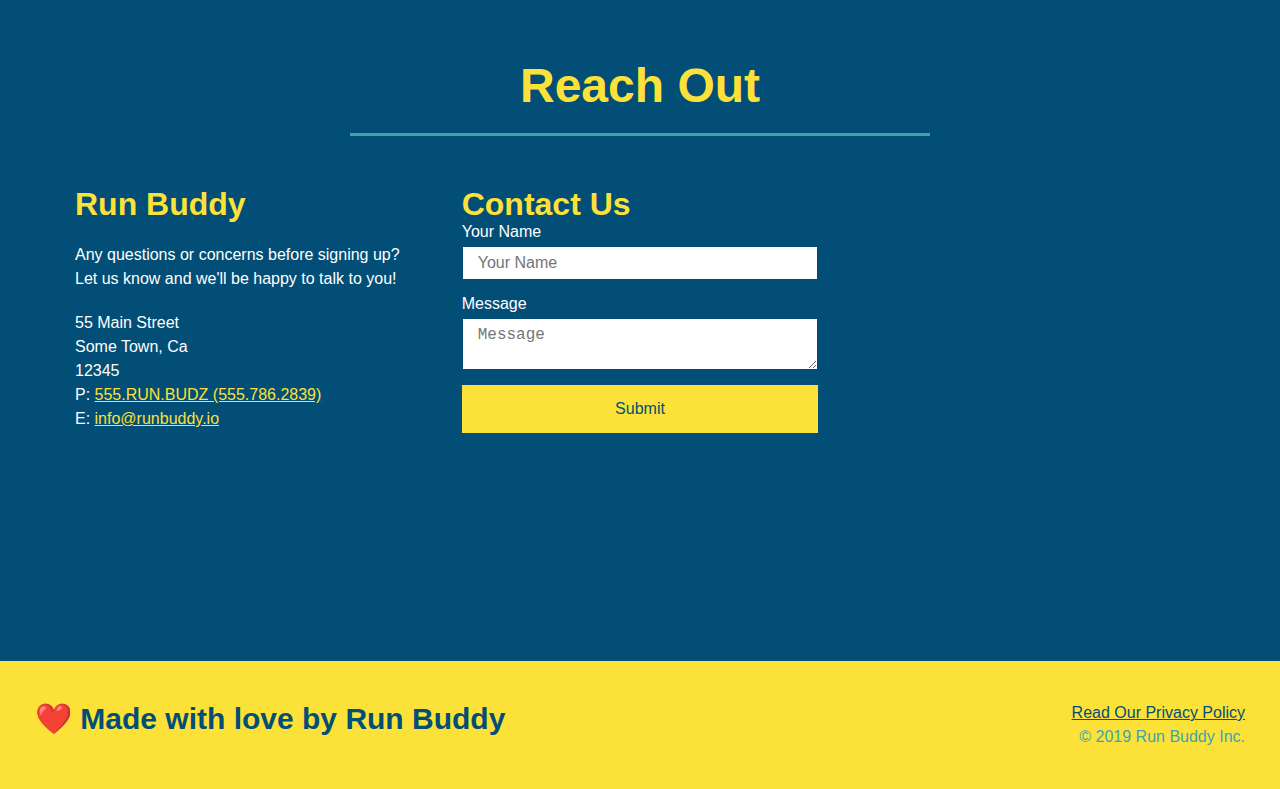
==== commit deef177e: "Media queries added" ====
--- a/index.html
+++ b/index.html
@@ -2,6 +2,7 @@
 <html lang="en">
     <head>
         <meta charset="UTF-8"/>
+        <meta name="viewport" content="width=device-width, initial-scale=1.0" />
         <title>Run Buddy</title>
         <!-- pseudo relative is ./  VS ../ which means go up a folder -->
         <link rel="stylesheet" href="./assets/css/style.css" >
@@ -9,7 +10,8 @@
     <body>
         <!-- Navigation -->
         <header>
-            <h1>RUN BUDDY</h1>
+            <h1><a href="index.html">RUN BUDDY</a></h1>
+            
             <nav>
                 <!-- Unordered list element -->
                 <ul>
@@ -76,12 +78,12 @@
         <section id="what-we-do" class="intro">
         <div class="flex-row">
             <h2 class="section-title primary-border">What we do</h2>
-        <div class="flex-row">
-            <p>
-                butcher selfies chambray shabby chic gentrify readymade yr Echo Park XOXO Tumblr normcore Banksy direct trade Blue Bottle chillwave you probably haven't heard of them single-origin coffee Vice fanny pack fixie Odd Future Austin fingerstache pickled twee synth Wes Anderson Thundercats viral bitters flannel meggings narwhal Marfa Schlitz sustainable Intelligentsia umami deep v craft
-            </p>
-        </div>
-        </div>
+        </div>
+            <div class="flex-row">
+                <p>
+                    butcher selfies chambray shabby chic gentrify readymade yr Echo Park XOXO Tumblr normcore Banksy direct trade Blue Bottle chillwave you probably haven't heard of them single-origin coffee Vice fanny pack fixie Odd Future Austin fingerstache pickled twee synth Wes Anderson Thundercats viral bitters flannel meggings narwhal Marfa Schlitz sustainable Intelligentsia umami deep v craft
+                </p>
+            </div>
         </section>
 
         <!-- What you do section -->
--- a/assets/css/style.css
+++ b/assets/css/style.css
@@ -42,7 +42,7 @@
 }
 
 header nav ul li a {
-  margin: 0 30px;
+  padding: 10px 15px;
   font-weight: lighter;
   font-size: 1.55vw;
 }
@@ -83,7 +83,7 @@
   display: flex;
   justify-content: center;
   flex-wrap: wrap;
-
+  align-items: flex-start;
 }
 /* Hero Style End */
 
@@ -94,7 +94,7 @@
   margin: 3.5%;
   color: #fff;
   font-size: 18px;
-  line-height: 1.3;
+  line-height: 1.2;
 }
 
 .hero-cta h2 {
@@ -210,7 +210,7 @@
 
 
 .section-title {
-  font-size: 55px;
+  font-size: 48px;
   color: #024e76;
   border-bottom: solid 3px;
   padding-bottom: 20px;
@@ -343,3 +343,18 @@
   padding: 15px 0;
   font-size: 16px;
 }
+
+/* MEDIA QUERY FOR SMALLER DESKTOP SCREENS AND SMALLER */
+@media screen and (max-width: 980px) {
+
+}
+
+/* MEDIA QUERY FOR TABLETS AND SMALLER */
+@media screen and (max-width: 768px) {
+
+}
+
+/* MEDIA QUERY FOR MOBILE PHONES AND SMALLER */
+@media screen and (max-width: 575px) {
+
+}
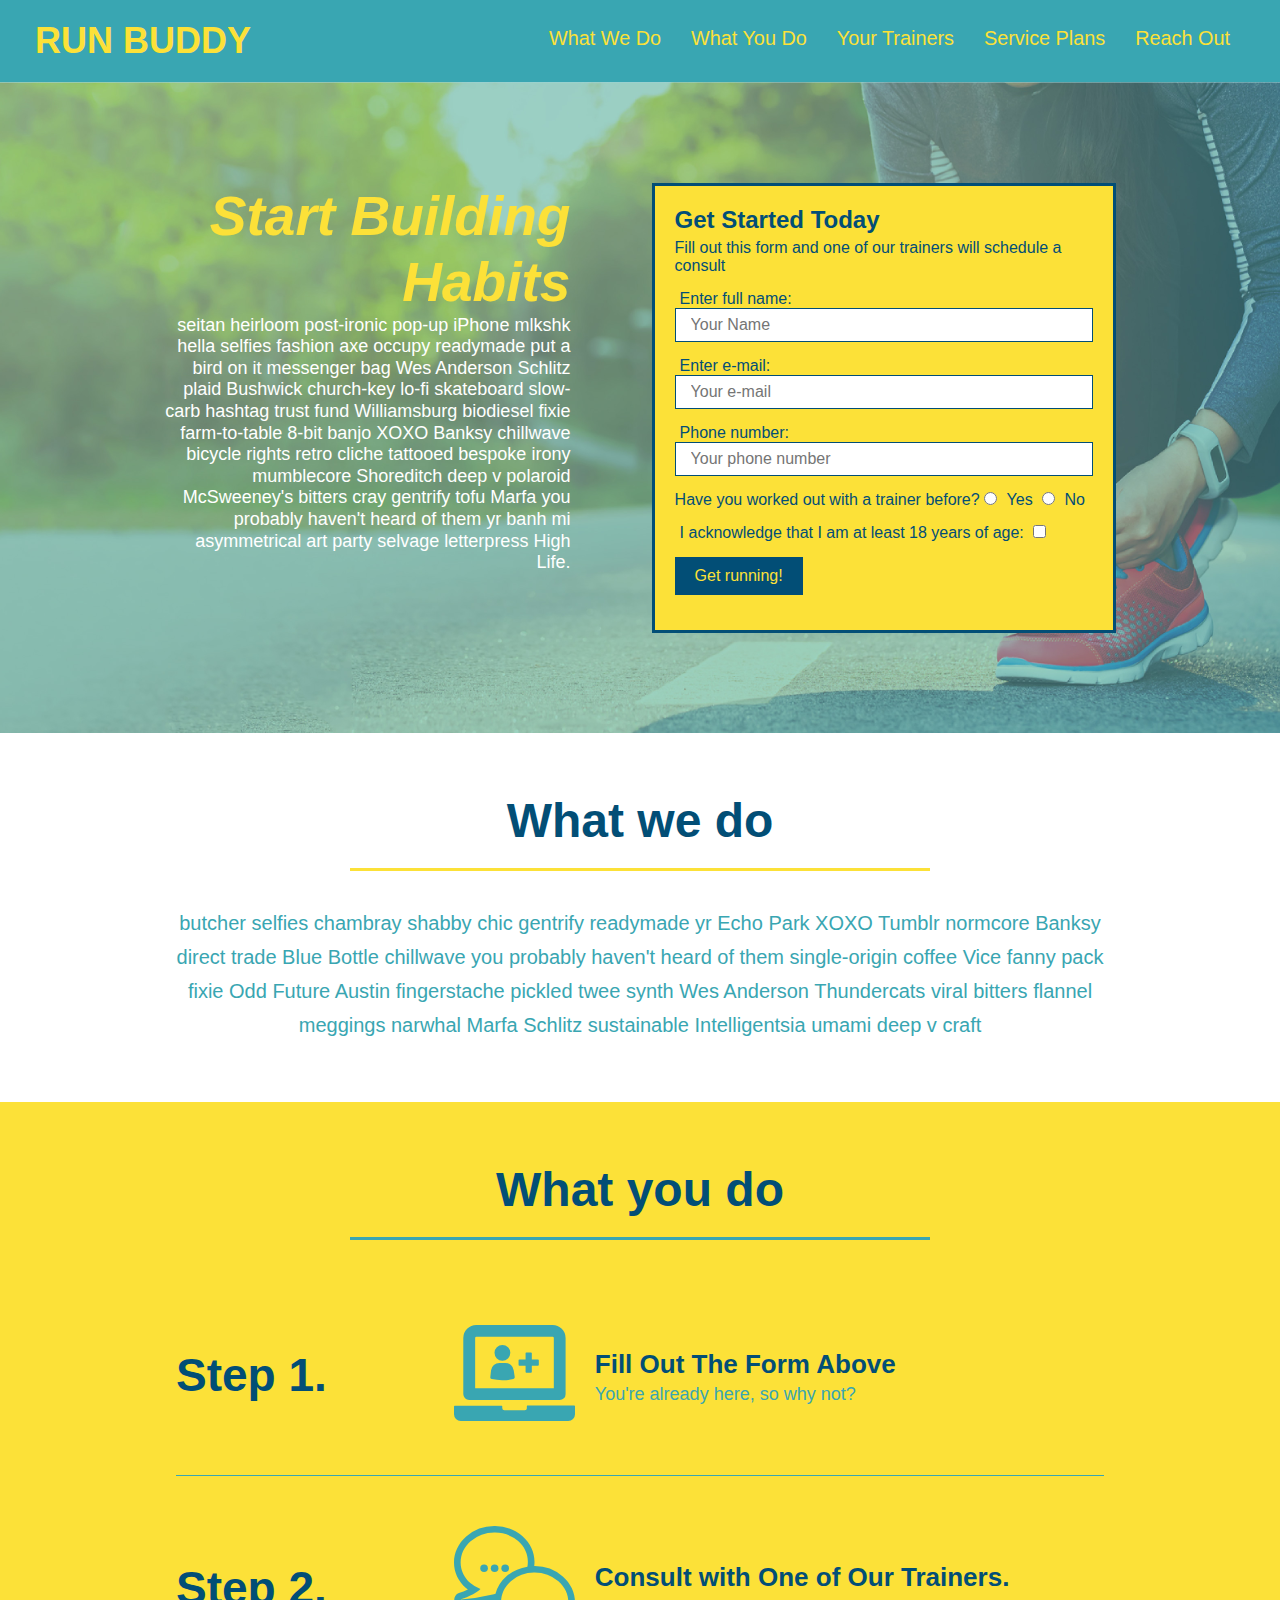
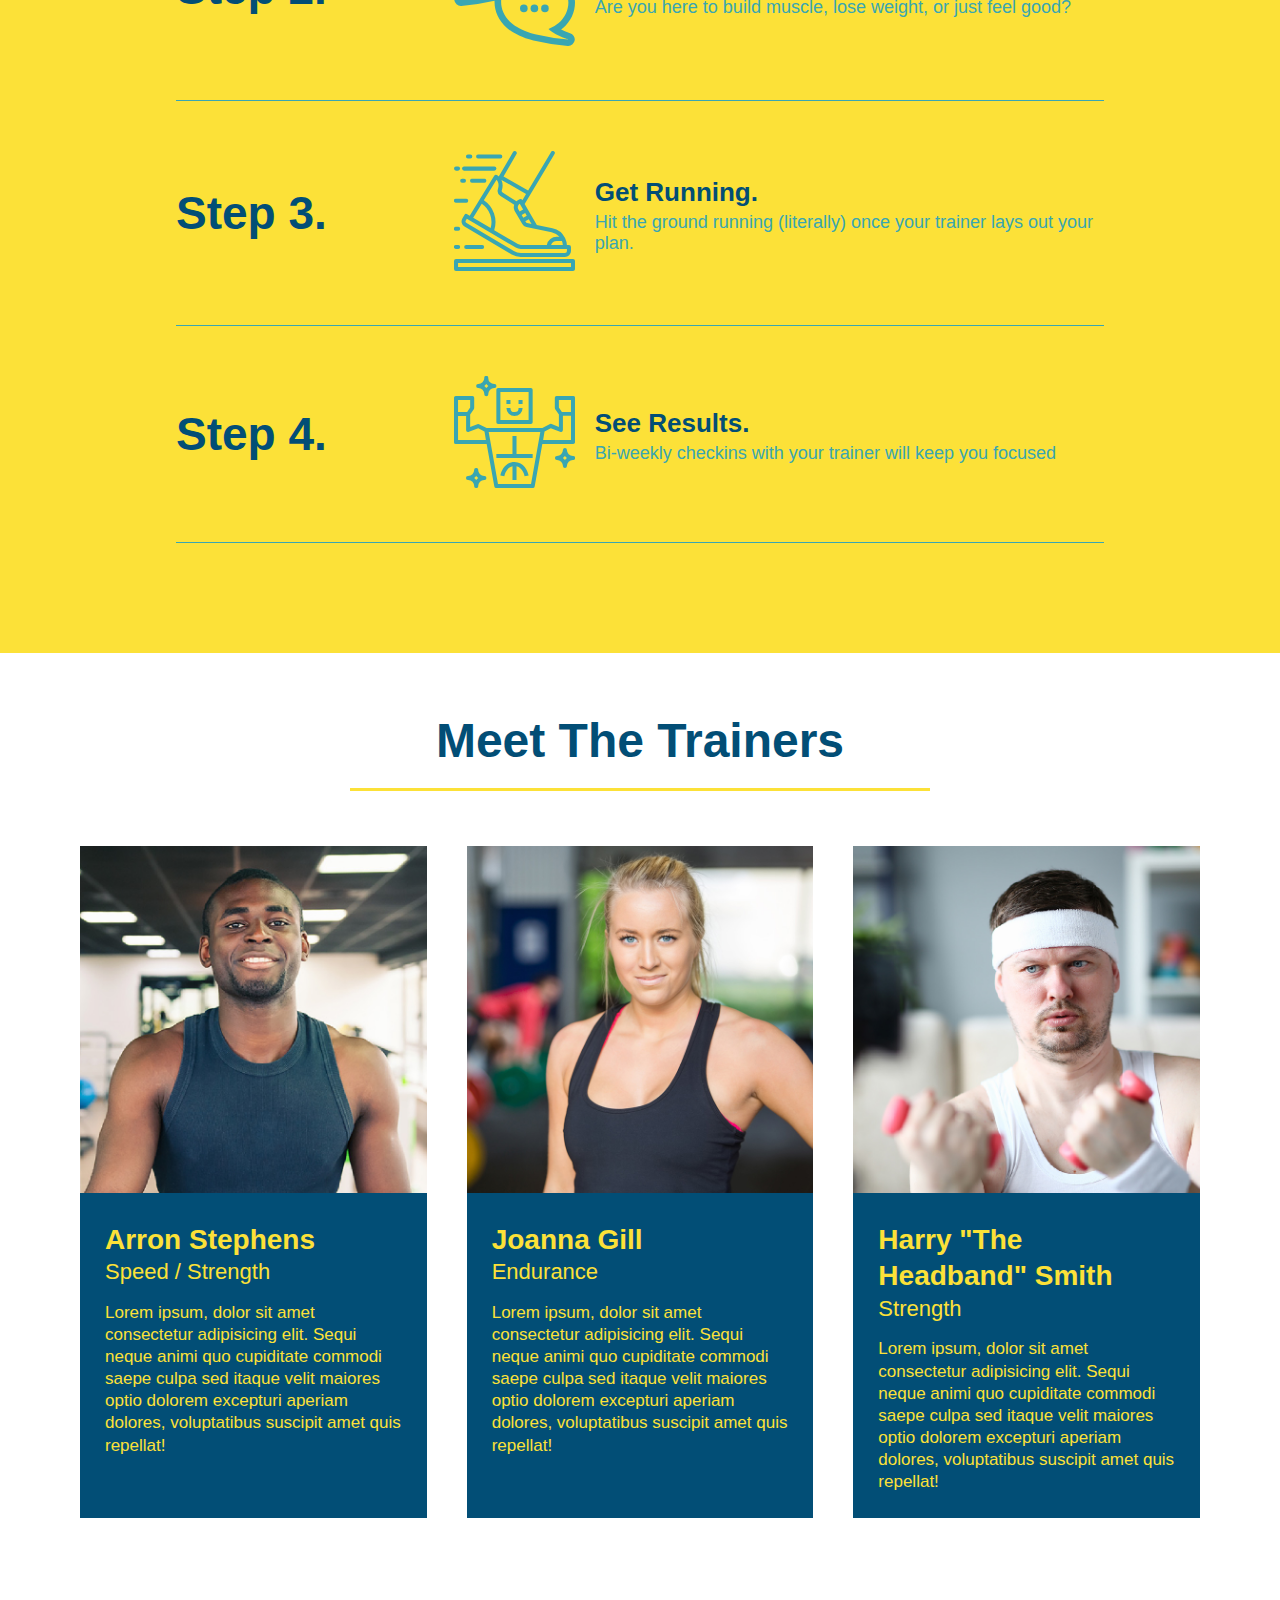
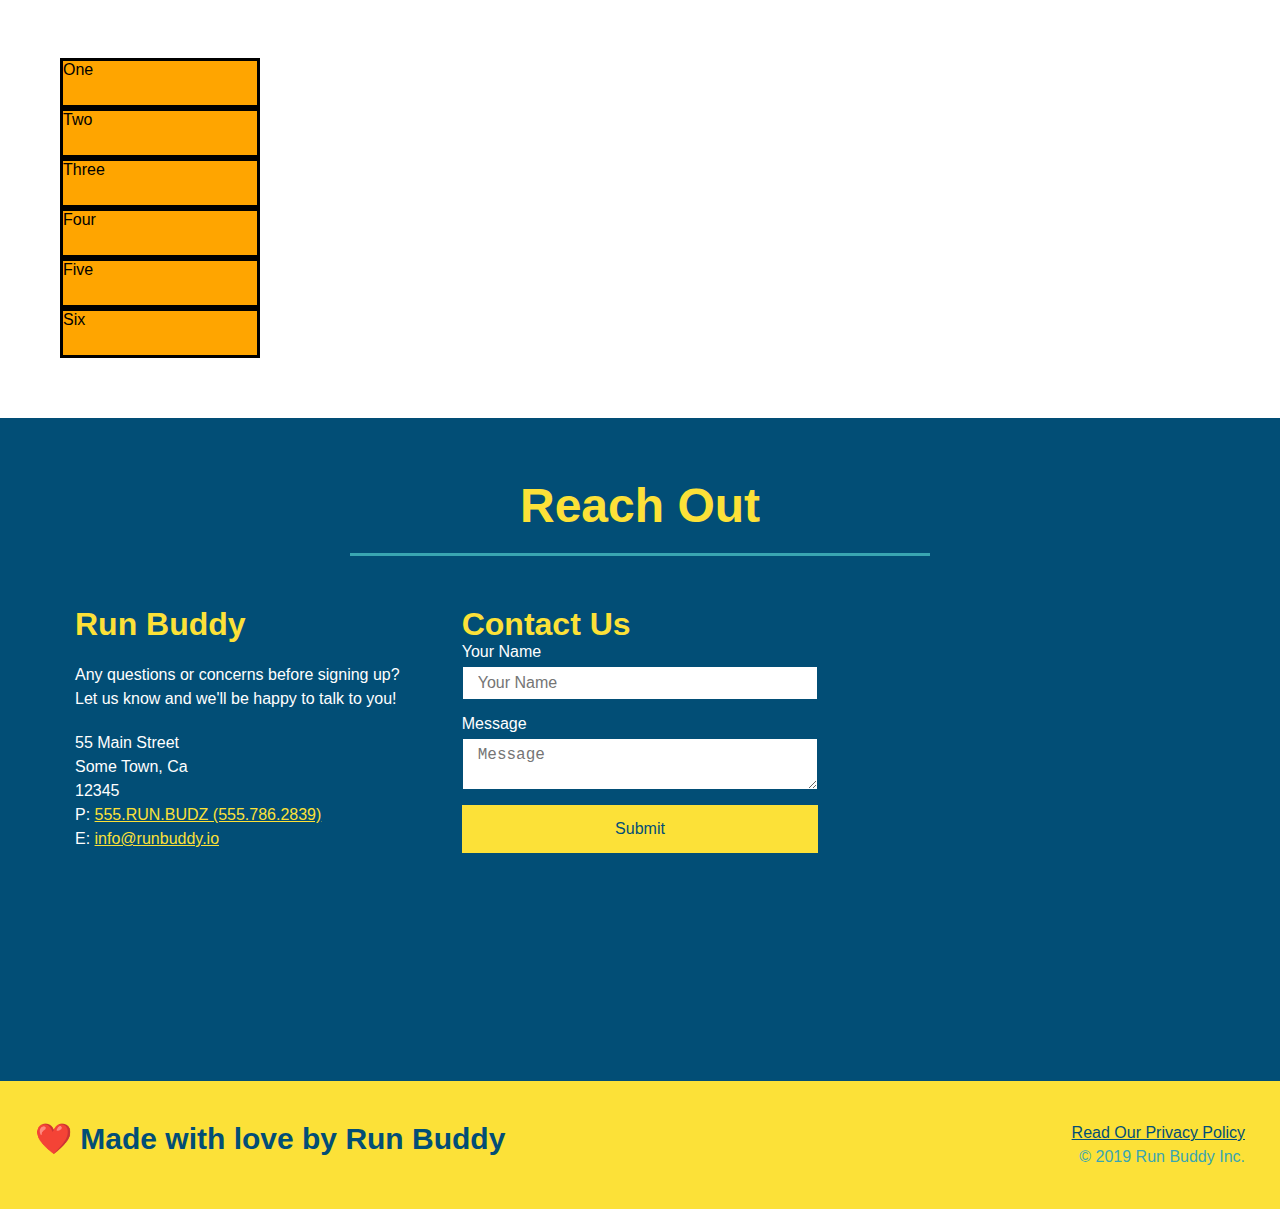
==== commit a4040973: "added grid" ====
--- a/index.html
+++ b/index.html
@@ -27,6 +27,9 @@
                         <a href="#your-trainers">Your Trainers</a>
                     </li>
                     <li>
+                      <a href="#service-plans">Service Plans</a>
+                    </li>
+                    <li>
                         <a href="#reach-out">Reach Out</a>
                     </li>
                 </ul>
@@ -186,6 +189,18 @@
         </div>
         </section>
 
+        <!-- Service plans section -->
+        <section id="service-plans" class="services">
+          <div class="service-grid-container">
+            <div class="service-grid-item">One</div>
+            <div class="service-grid-item">Two</div>
+            <div class="service-grid-item">Three</div>
+            <div class="service-grid-item">Four</div>
+            <div class="service-grid-item">Five</div>
+            <div class="service-grid-item">Six</div>
+          </div>
+        </section>
+
         <!-- Reach out section -->
         <section id="reach-out" class="contact">
         <div class="flex-row">
--- a/assets/css/style.css
+++ b/assets/css/style.css
@@ -346,15 +346,113 @@
 
 /* MEDIA QUERY FOR SMALLER DESKTOP SCREENS AND SMALLER */
 @media screen and (max-width: 980px) {
-
+  header {
+    padding-bottom: 0;
+    justify-content: center;
+  }
+  header h1 {
+    width: 100%;
+    text-align: center;
+  }
+  header nav ul {
+    margin-top: 20px;
+    width: 100%;
+    justify-content: center;
+  }
+  header nav ul li a {
+    font-size: 20px;
+  }
+  footer h2, footer div {
+    text-align: center;
+    width: 100%;
+  }
+  .hero-cta, .hero-form {
+    width: 100%;
+  }
+  
+  .hero-cta {
+    text-align: center;
+  }
+  .section-title {
+    width: 80%;
+  }
+  
+  .trainer {
+    flex: 0 70%;
+  }
+  
+  .contact-info iframe{
+    flex: 1 100%;
+  }
 }
 
 /* MEDIA QUERY FOR TABLETS AND SMALLER */
 @media screen and (max-width: 768px) {
-
+  section {
+    padding: 30px 15px;
+  }
+  .step h3 {
+    flex: 1 100%;
+    text-align: center;
+  }
+
+  .step-info {
+    flex: 2 100%;
+    text-align: center;
+    justify-content: center;
+  }
+
+  .step-img {
+    flex: 0 32%;
+    margin-right: 0;
+    margin-top: 15px;
+    margin-bottom: 15px;
+  }
+
+  .step-text {
+    flex: 100%;  
+  }
+}
+
+/* Service plans styling */
+.service-grid-container {
+  display: grid;
+}
+
+.service-grid-item {
+  width: 200px;
+  height: 50px;
+  background-color: orange;
+  border: solid;
+  color: black;
 }
 
 /* MEDIA QUERY FOR MOBILE PHONES AND SMALLER */
 @media screen and (max-width: 575px) {
-
-}
+  .hero-form button {
+    width: 100%;
+  }
+
+  .section-title {
+    width: 95%;
+  }
+
+  .intro p {
+    width: 100%;
+  }
+
+  .trainer {
+    flex: 0 100%;
+  }
+
+  .contact-info {
+    text-align: center;
+  }
+
+  .contact-info > * {
+    flex: 0 100%;
+  }
+  .contact-form {
+    order: 3;
+  }
+}
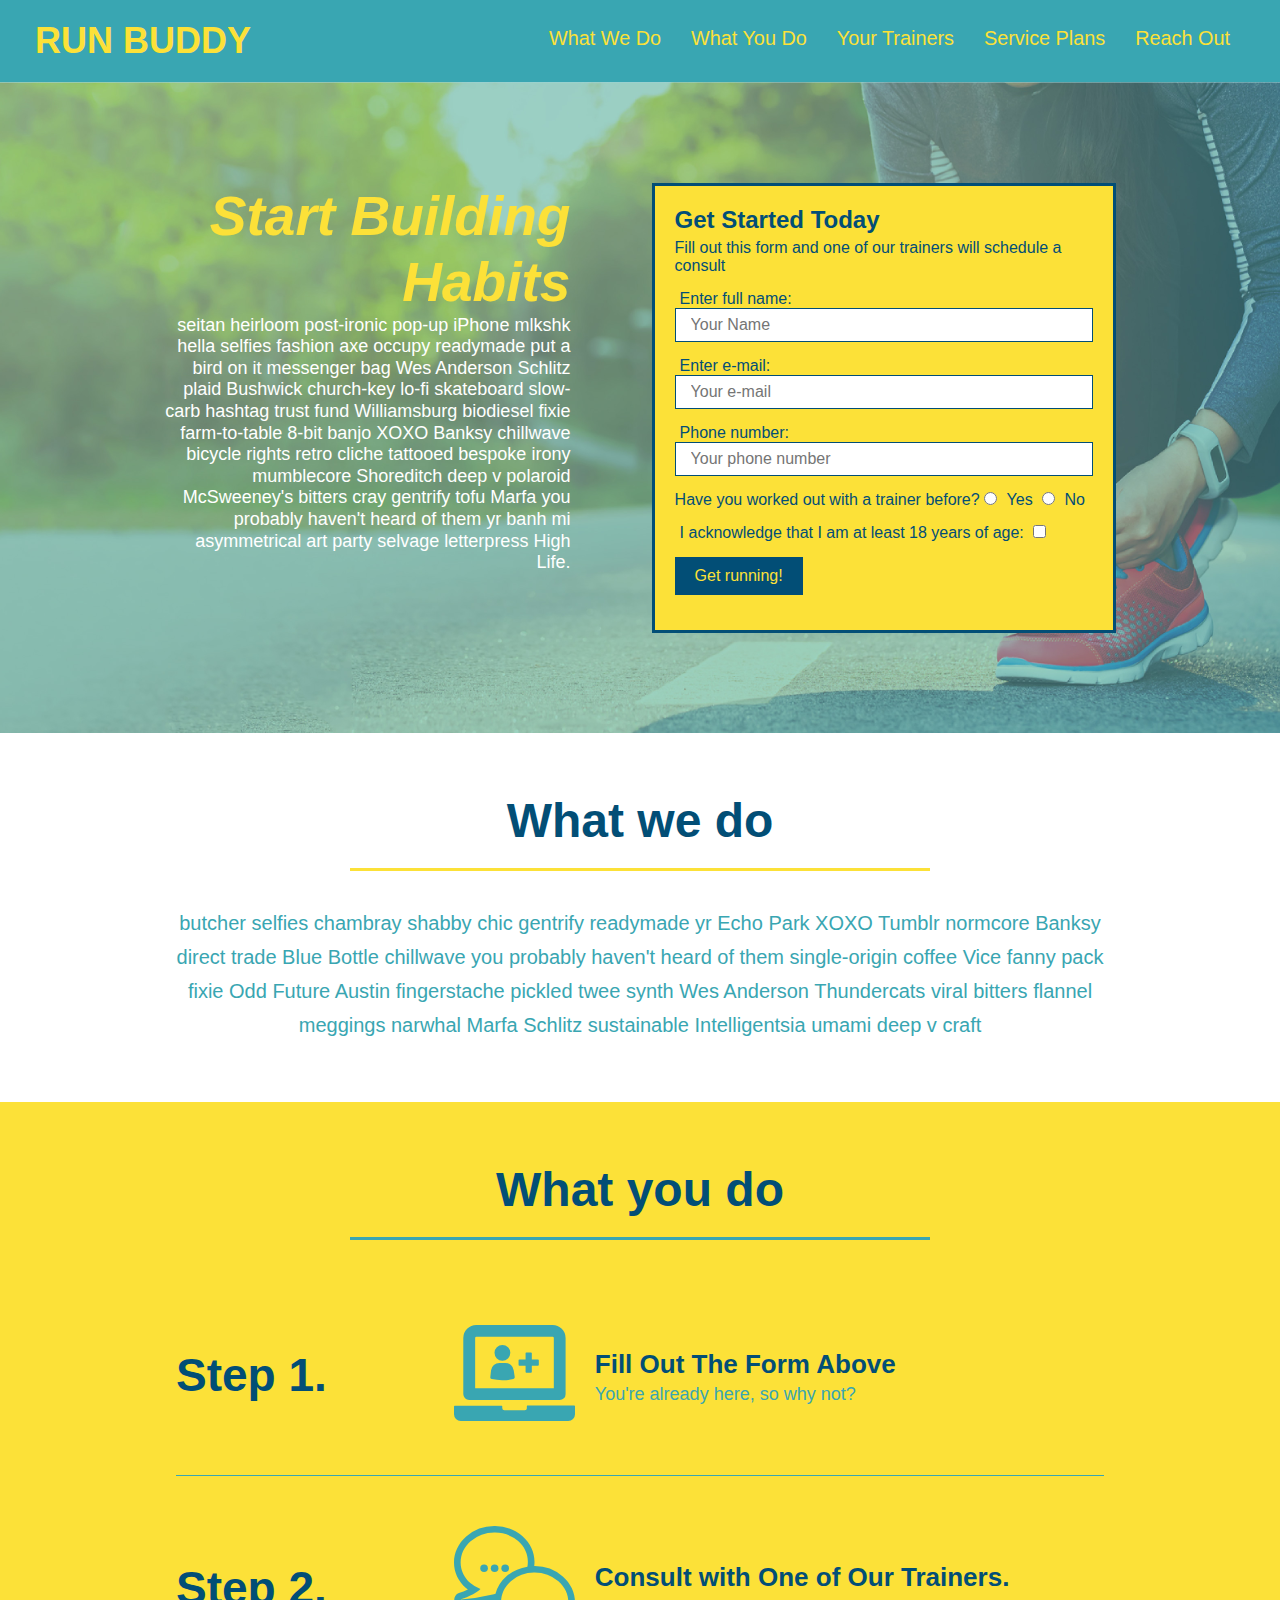
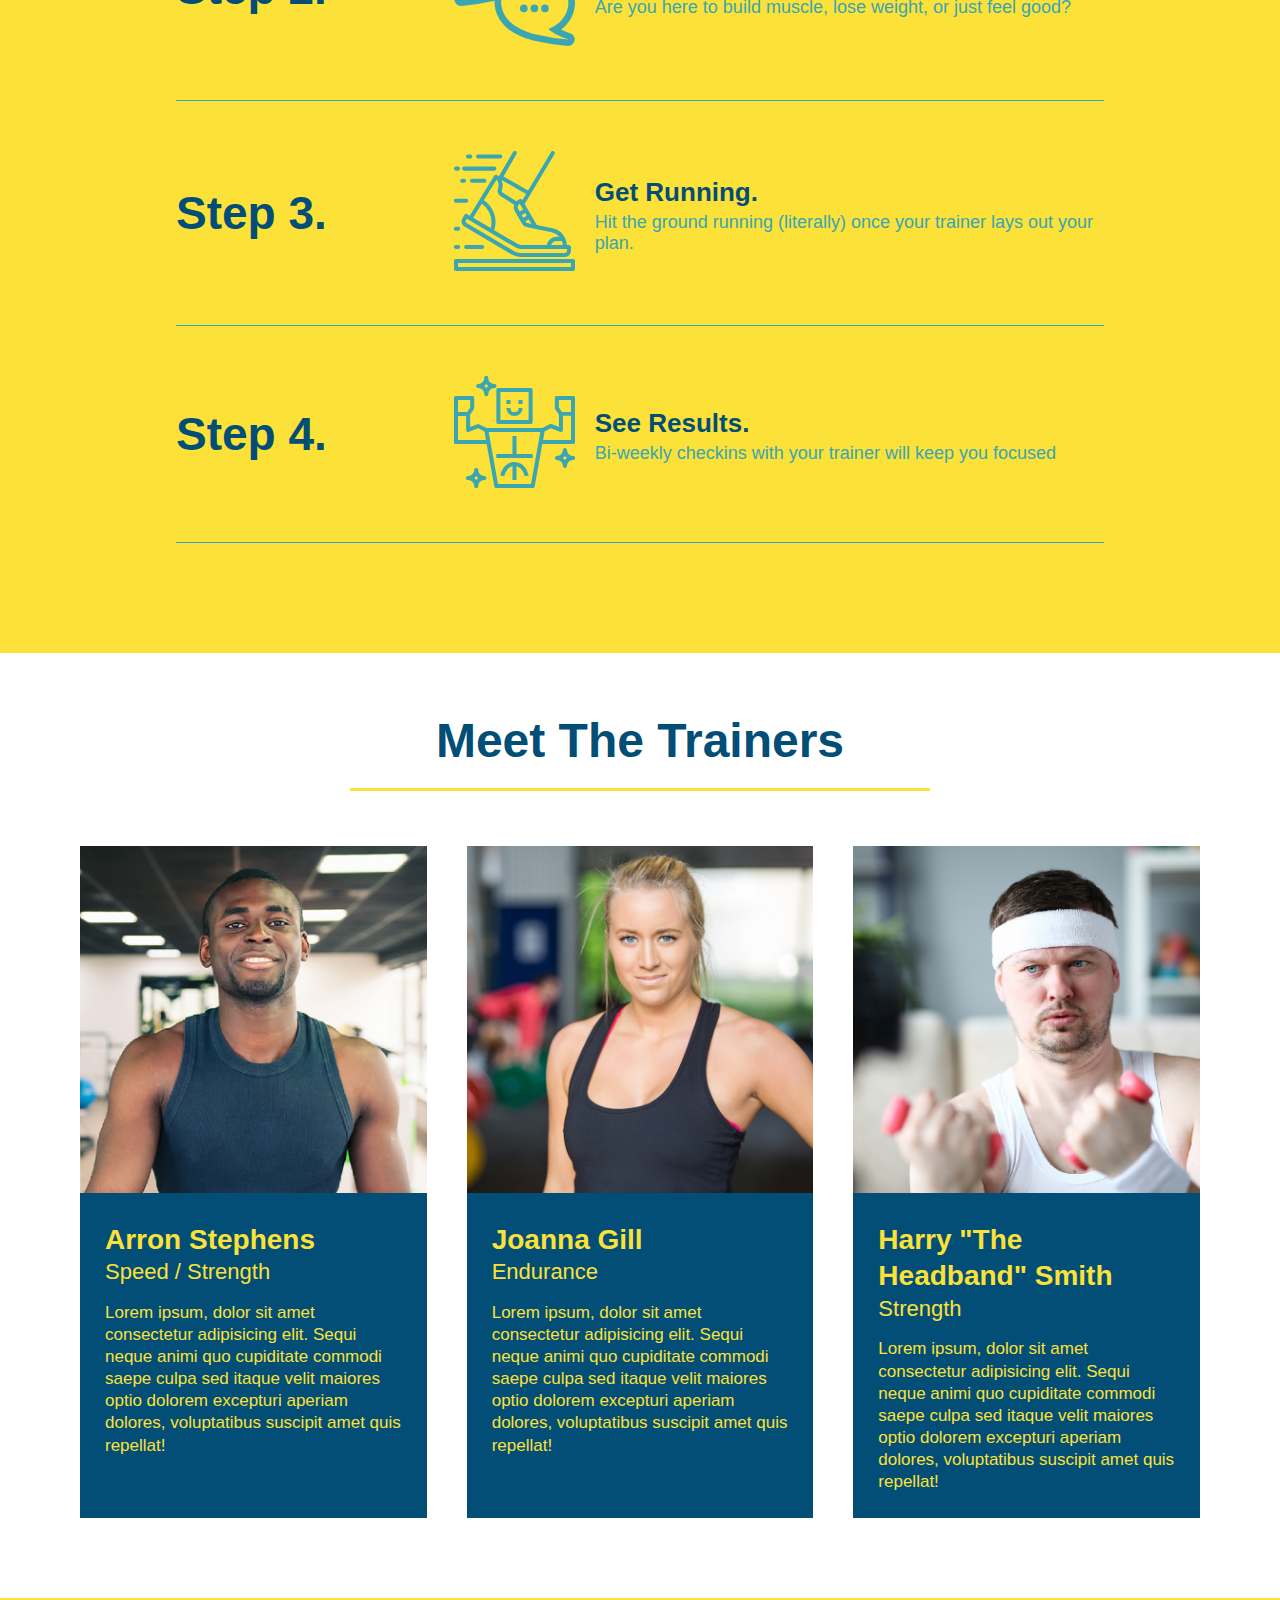
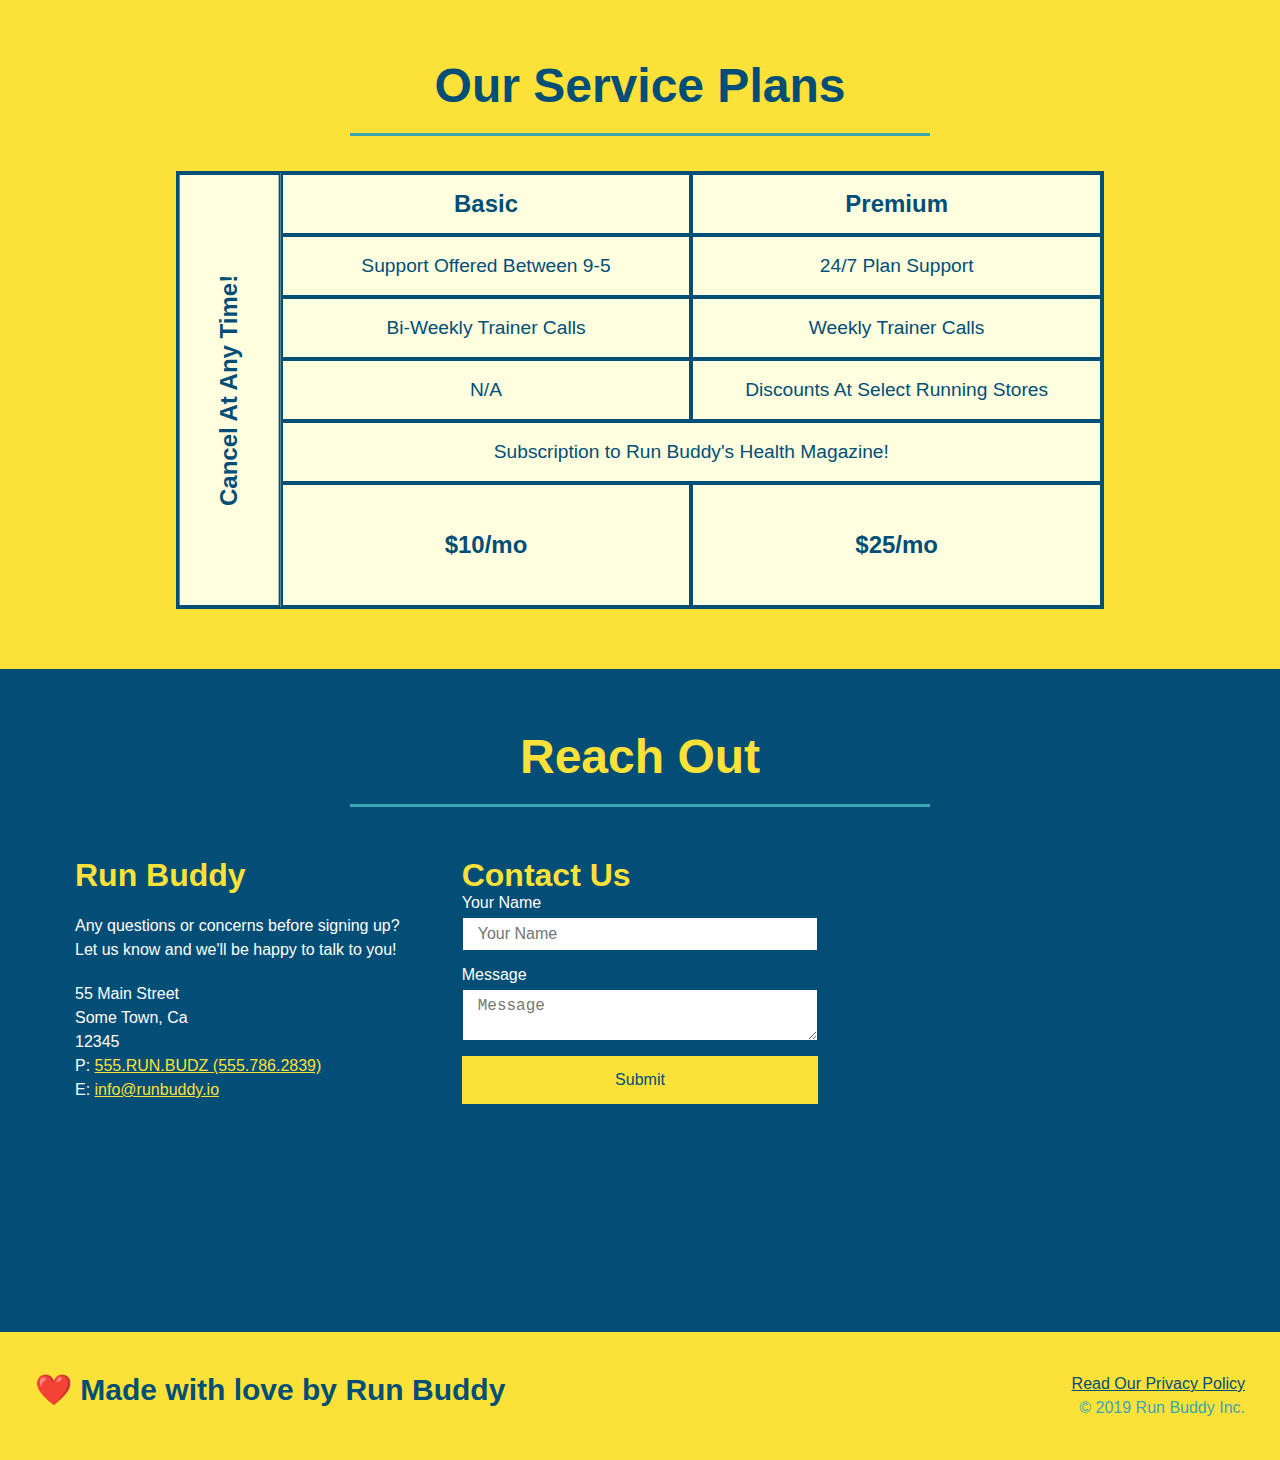
==== commit 54fcd0c7: "a ton of changes I don't understand" ====
--- a/index.html
+++ b/index.html
@@ -191,14 +191,63 @@
 
         <!-- Service plans section -->
         <section id="service-plans" class="services">
-          <div class="service-grid-container">
-            <div class="service-grid-item">One</div>
-            <div class="service-grid-item">Two</div>
-            <div class="service-grid-item">Three</div>
-            <div class="service-grid-item">Four</div>
-            <div class="service-grid-item">Five</div>
-            <div class="service-grid-item">Six</div>
-          </div>
+
+          <h2 class="section-title secondary-border">
+            Our Service Plans
+          </h2>
+          <div class="service-grid-wrapper">
+            <div class="service-grid-container">
+              <!-- Headers -->
+              <div class="service-grid-item grid-head basic">
+                Basic
+              </div>
+              <div class="service-grid-item grid-head premium">
+                Premium
+              </div>
+              <!-- Body -->
+              <div class="service-grid-item basic">
+                Support Offered Between 9-5
+              </div>
+
+              <div class="service-grid-item premium">
+                24/7 Plan Support
+              </div>
+
+              <div class="service-grid-item basic">
+                Bi-Weekly Trainer Calls
+              </div>
+
+              <div class="service-grid-item premium">
+                Weekly Trainer Calls
+              </div>
+
+              <div class="service-grid-item basic">
+                N/A
+              </div>
+
+              <div class="service-grid-item premium">
+                Discounts At Select Running Stores
+              </div>
+
+              <div class="service-grid-item both">
+                Subscription to Run Buddy's Health Magazine!
+              </div>
+
+              <div class="service-grid-item grid-price basic">
+                $10/mo
+              </div>
+
+              <div class="service-grid-item grid-price premium">
+                $25/mo
+              </div>
+
+              <div class="service-grid-item cancel">
+                Cancel At Any Time!
+              </div>
+
+            </div> <!-- div service-grid-container -->
+          </div> <!-- div service-grid-wrapper -->
+        
         </section>
 
         <!-- Reach out section -->
--- a/assets/css/style.css
+++ b/assets/css/style.css
@@ -344,6 +344,57 @@
   font-size: 16px;
 }
 
+/* Service plans styling */
+.services {
+  background:#fce138;
+}
+
+.service-grid-wrapper {
+  display: flex;
+  width: 100%;
+  justify-content: center;
+}
+
+.service-grid-container {
+  display: grid;
+  grid-template-columns: 1fr repeat(2, 4fr);
+  grid-template-rows: repeat(5, 1fr) 2fr;
+  background: lightyellow;
+  width: 80%;
+  border: 2px solid #024e76;
+  color: #024e76;
+  font-size: 1.2rem;
+}
+
+.service-grid-item {
+  padding: 15px 0;
+  border: 2px solid #024e76;
+  display: flex;
+  align-items: center;
+  justify-content: center;
+  text-align: center;
+}
+
+.service-grid-item.basic {
+  grid-column: 2 / span 1;
+}
+
+.service-grid-item.both {
+  grid-column: 2 / span 2;
+}
+
+.grid-head, .grid-price, .service-grid-item.cancel {
+  font-size: 1.5rem;
+  font-weight: bold;
+}
+
+.service-grid-item.cancel {
+  writing-mode: vertical-lr;
+  grid-column: 1;
+  grid-row: 1 / -1;
+  transform: rotate(180deg);
+}
+
 /* MEDIA QUERY FOR SMALLER DESKTOP SCREENS AND SMALLER */
 @media screen and (max-width: 980px) {
   header {
@@ -412,19 +463,24 @@
   .step-text {
     flex: 100%;  
   }
-}
-
-/* Service plans styling */
-.service-grid-container {
-  display: grid;
-}
-
-.service-grid-item {
-  width: 200px;
-  height: 50px;
-  background-color: orange;
-  border: solid;
-  color: black;
+  .service-grid-container {
+    grid-template-columns: 1fr 1fr;
+  }
+
+  .service-grid-item.basic {
+    grid-column: 1;
+  }
+
+  .service-grid-item.both {
+    grid-column: 1 / -1;
+  }
+
+  .service-grid-item.cancel {
+    transform: none;
+    writing-mode: unset;
+    grid-column: 1 / -1;
+    grid-row: -1;
+  }
 }
 
 /* MEDIA QUERY FOR MOBILE PHONES AND SMALLER */
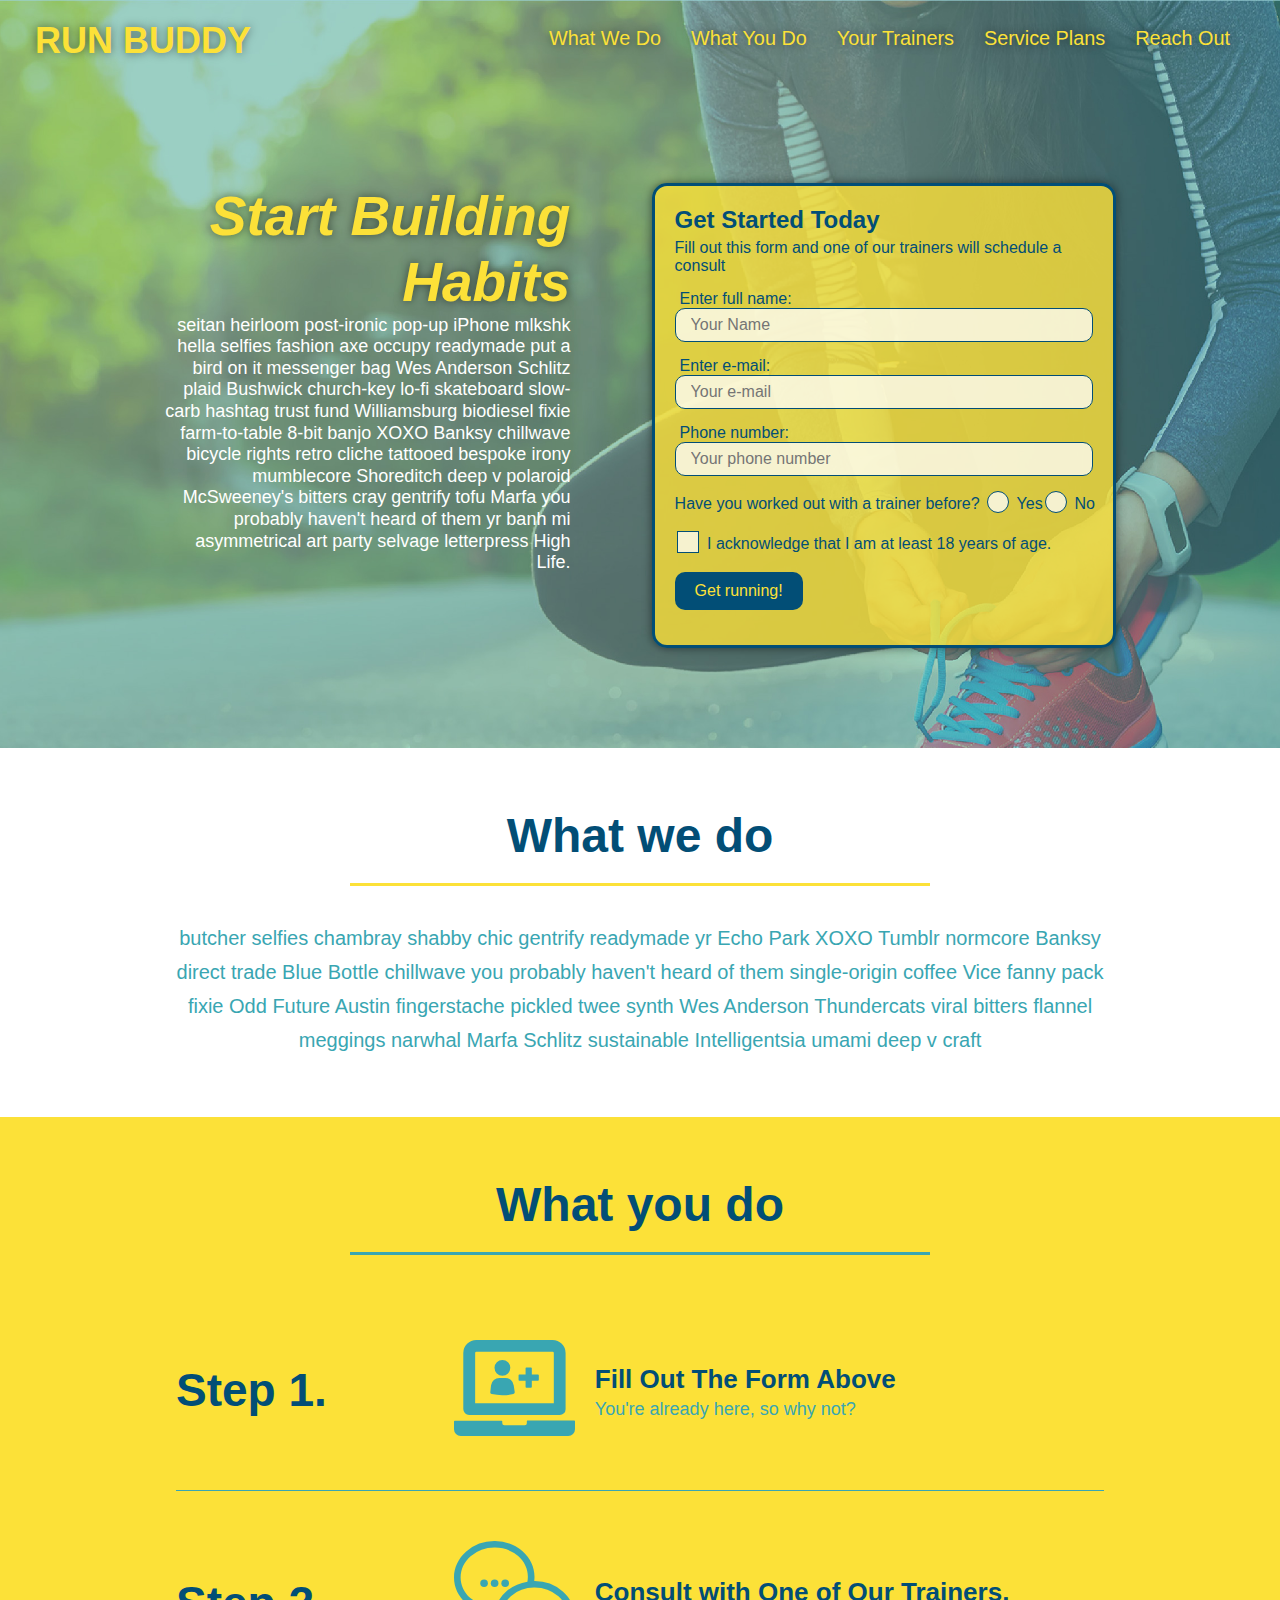
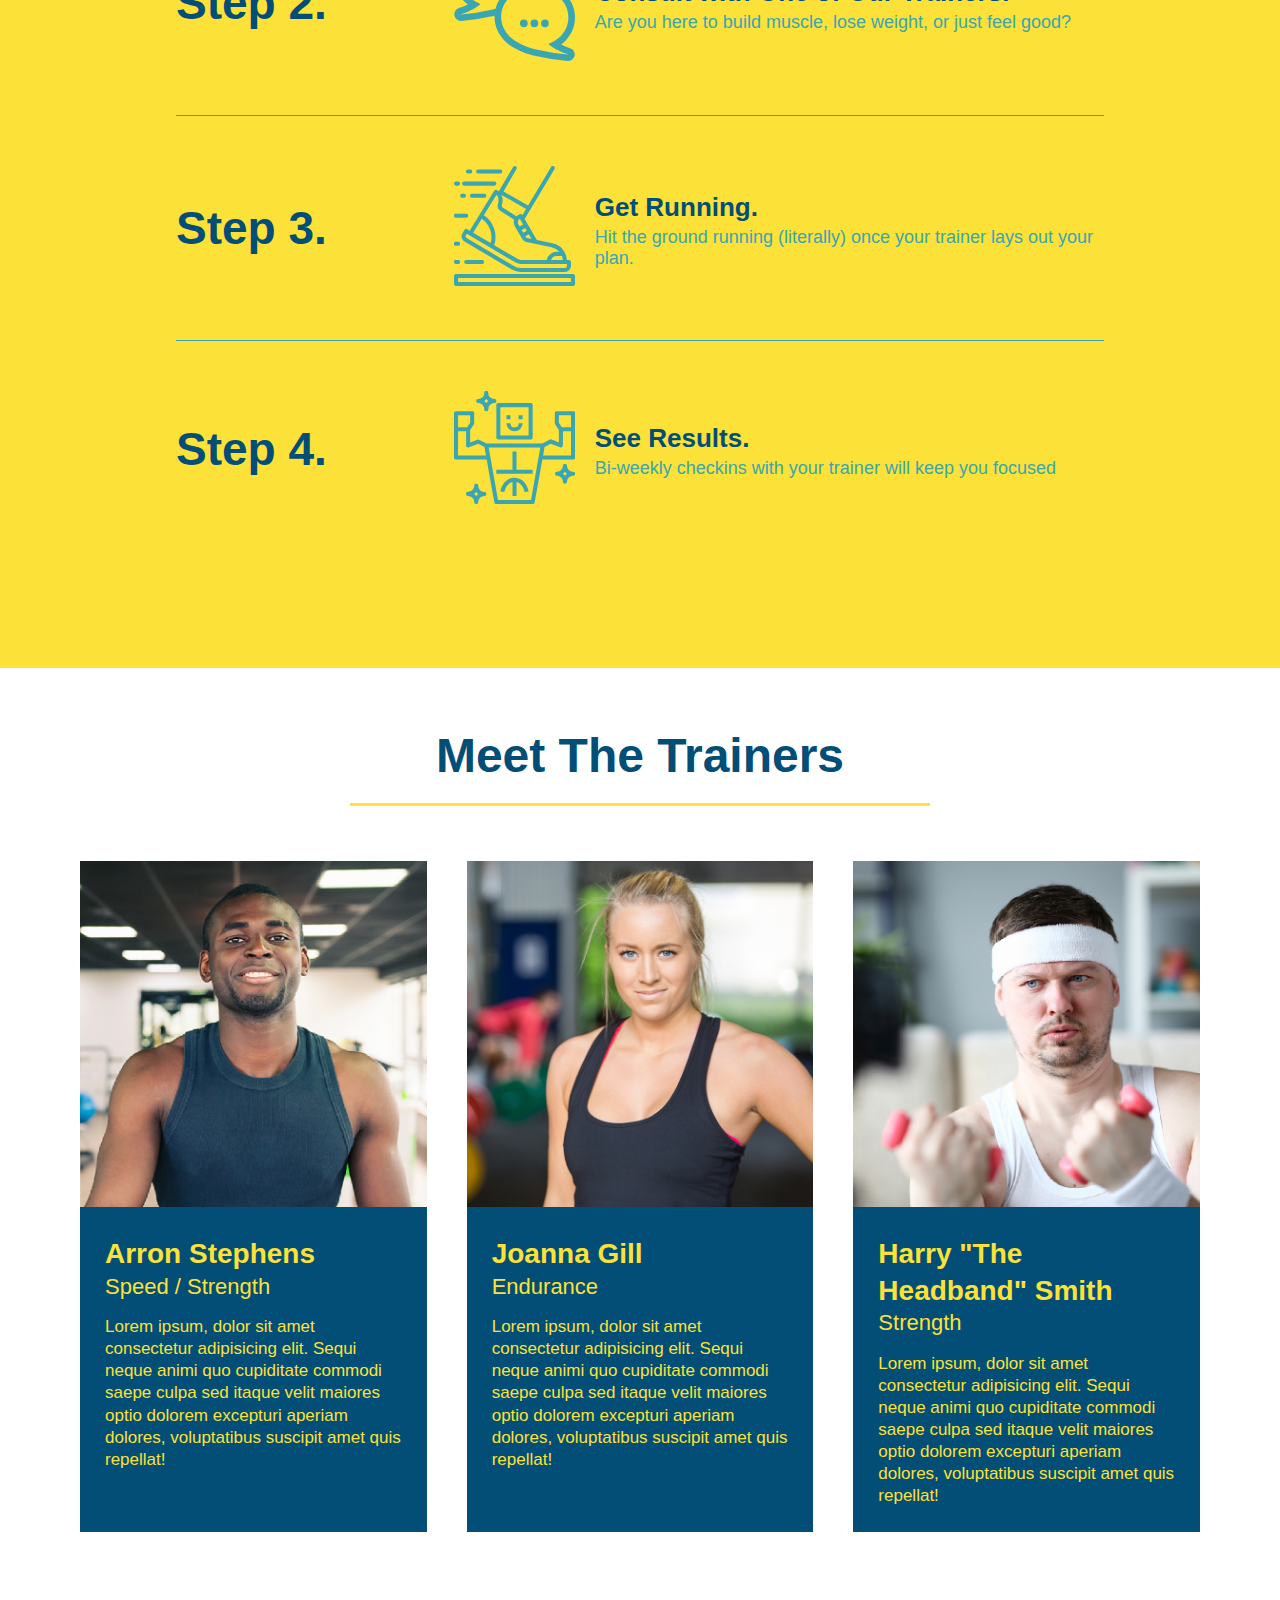
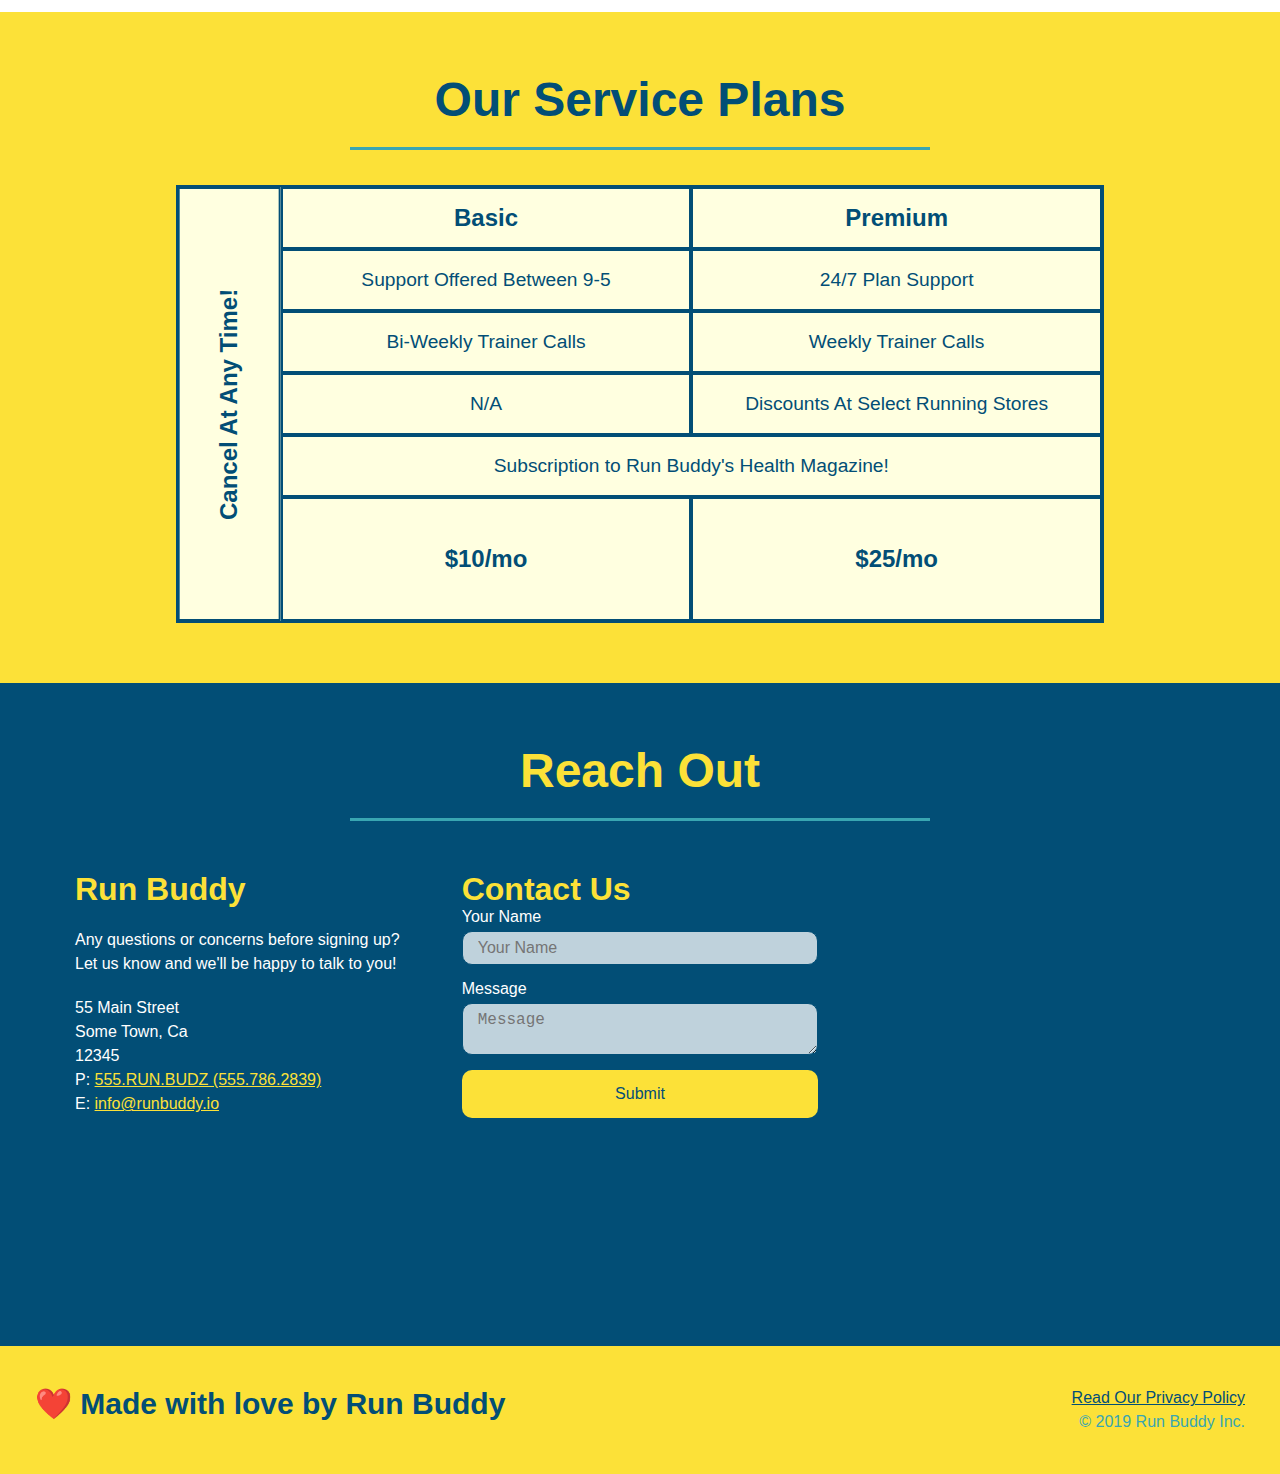
==== commit 3c566fdd: "final CSS changes" ====
--- a/index.html
+++ b/index.html
@@ -60,15 +60,21 @@
                 <label for="phone">Phone number:</label>
                 <input class="form-input" type="tel" placeholder="Your phone number" name="phone" id="phone"/>
                 <p>
-                    Have you worked out with a trainer before?
-                    <input type="radio" name="trainer-confirm" id="trainer-yes"/>
+                  Have you worked out with a trainer before?
+                  <span class="radio-wrapper">
+                    <input type="radio" name="trainer-confirm" id="trainer-yes" />
                     <label for="trainer-yes">Yes</label>
-                    <input type="radio" name="trainer-confirm" id="trainer-no"/>
+                  </span>
+                  <span class="radio-wrapper">
+                    <input type="radio" name="trainer-confirm" id="trainer-no" />
                     <label for="trainer-no">No</label>
-                </p>                
-                <p>
-                    <label for="acknowledge">I acknowledge that I am at least 18 years of age:</label>
-                    <input type="checkbox" name="acknowledge" id="acknowledge"/>
+                  </span>
+                </p>
+                <p>
+                  <span class="checkbox-wrapper">
+                    <input type="checkbox" name="age-confirm" id="checkbox" />
+                    <label for="checkbox">I acknowledge that I am at least 18 years of age.</label>
+                  </span>
                 </p>
                 <p>
                     <button type="submit" name="submit" id="submit">Get running!</button>
--- a/assets/css/style.css
+++ b/assets/css/style.css
@@ -1,3 +1,9 @@
+:root {
+  --primary-color: #fce138;
+  --secondary-color: #024e76;
+  --tertiary-color: #39a6b2;
+}
+
 * {
   margin: 0;
   padding: 0;
@@ -5,28 +11,38 @@
 }
 
 body {
-  color: #39a6b2;
+  color: var(--tertiary-color);
   font-family: Helvetica, Arial, sans-serif;
 }
 
 header {
   padding: 20px 35px;
-  background-color: #39a6b2;
+  background-color: var(--tertiary-color);
   display: flex;
   justify-content: space-between;
   flex-wrap: wrap;
+  position: sticky;
+  position: -webkit-sticky;
+  top: 0;
+  background-image: url("../images/hero-bg.jpg");
+  background-size: cover;
+  background-position: center;
+  background-attachment: fixed;
+  background-position: 80%;
+  z-index: 9999;
 }
 
 header h1 {
   font-weight: bold;
   font-size: 36px;
-  color: #fce138;
+  color: var(--primary-color);
   margin: 0;
+  text-shadow: 0 0 10px rgba(0, 0, 0, 0.5);
 }
 
 header a {
   text-decoration: none;
-  color: #fce138;
+  color: var(--primary-color);
 }
 
 header nav {
@@ -45,10 +61,18 @@
   padding: 10px 15px;
   font-weight: lighter;
   font-size: 1.55vw;
+  text-shadow: 0 0 10px rgba(0, 0, 0, 0.5);
+}
+
+header nav ul li a:hover {
+  background: var(--primary-color);
+  color: var(--secondary-color);
+  border-radius: 15px;
+  text-shadow: none;
 }
 
 footer {
-  background: #fce138;
+  background: var(--primary-color);
   width: 100%;
   padding: 40px 35px;
   display: flex;
@@ -57,7 +81,7 @@
 }
 
 footer h2 {
-  color: #024e76;
+  color: var(--secondary-color);
   font-size: 30px;
   margin: 0;
 }
@@ -68,7 +92,7 @@
 }
 
 footer a {
-  color: #024e76;
+  color: var(--secondary-color);
 }
 
 section {
@@ -84,10 +108,67 @@
   justify-content: center;
   flex-wrap: wrap;
   align-items: flex-start;
+  background-attachment: fixed;
+  background-position: 80%;
 }
 /* Hero Style End */
 
 /* Hero form start */
+.checkbox-wrapper input, .radio-wrapper input {
+  opacity: 0;
+}
+
+.checkbox-wrapper label, .radio-wrapper label {
+  position: relative;
+  left: 10px;
+  margin: 10px;
+  line-height: 1.6;
+}
+.checkbox-wrapper label::before, .radio-wrapper label::before {
+  content: "";
+  height: 20px;
+  width: 20px;
+  background: rgba(255, 255, 255, 0.75);  
+  border: 1px solid var(--secondary-color);  
+  position: absolute;
+  top: -4px;
+  left: -30px;
+}
+.radio-wrapper label::before {
+  border-radius: 50%;
+}
+.radio-wrapper label::after {
+  content: "";
+  width: 20px;
+  height: 20px;
+  border-radius: 50%;
+  background: var(--secondary-color);
+  position: absolute;
+  left: -29px;
+  top: -3px;
+  background-image: radial-gradient(circle, var(--tertiary-color), var(--secondary-color));
+}
+
+.checkbox-wrapper label::after {
+  content: "";
+  height: 6px;
+  width: 14px;
+  border-left: 2px solid var(--secondary-color);
+  border-bottom: 2px solid var(--secondary-color);
+  position: absolute;
+  left: -26px;
+  top: 1px;
+  transform: rotate(-58deg);
+}
+.checkbox-wrapper input + label::after, 
+.radio-wrapper input + label::after {
+  content: none;
+}
+
+.checkbox-wrapper input:checked + label::after, 
+.radio-wrapper input:checked + label::after {
+  content: "";
+}
 .hero-cta {
   width: 35%;
   text-align: right;
@@ -100,16 +181,19 @@
 .hero-cta h2 {
   font-style: italic;
   font-size: 55px;
-  color:#fce138;
+  color:var(--primary-color);
+  text-shadow: 0 0 10px rgba(0, 0, 0, 0.5);
 }
 
 .hero-form {
-  color: #024e76;
-  background-color: #fce138;
+  color: var(--secondary-color);
+  background-color: rgba(252,225,56, 0.8);
   padding: 20px;
   width: 40%;
-  border: solid 3px #024e76;
+  border: solid 3px var(--secondary-color);
   margin: 3.5%;
+  box-shadow: 0 0 10px rgba(0, 0, 0, 0.5);
+  border-radius: 15px;
 }
 
 .hero-form h3 {
@@ -127,21 +211,31 @@
 }
 
 .form-input {
-  border: solid 1px #024e76;
+  border: solid 1px var(--secondary-color);
   display: block;
   padding: 7px 15px;
   font-size: 16px;
-  color: #024e76;
+  color: var(--secondary-color);
   width: 100%;
   margin-bottom: 15px;
+  border-radius: 10px;
+  background-color: rgba(255,255,255, 0.75);
+}
+.form-input:focus {
+  background-color: rgba(255,255,255, 1);
+  outline: none;
 }
 
 .hero-form button {
   font-size: 16px;
-  color: #fce138;
-  background-color: #024e76;
+  color: var(--primary-color);
+  background-color: var(--secondary-color);
   padding: 10px 20px;
   border: none;
+  border-radius: 10px;
+}
+.hero-form button:hover {
+  background-color: var(--tertiary-color);  
 }
 
 
@@ -150,29 +244,32 @@
   line-height: 1.7;
   width: 80%;
   font-size: 20px;
-  color: #39a6b2;
+  color: var(--tertiary-color);
   margin: 0 auto;
   text-align: center;
 }
 
 .steps {
 
-  background: #fce138;
+  background: var(--primary-color);
 }
 
 .step {
   margin: 50px auto;
   padding-bottom: 50px;
   width: 80%;
-  border-bottom: 1px solid #39a6b2;
   display: flex;
   flex-wrap: wrap;
   align-items: center;
   justify-content: space-between;
 }
 
+.step:not(:last-child) {
+  border-bottom: 1px solid var(--tertiary-color);
+}
+
 .step h3 {
-  color: #024e76;
+  color: var(--secondary-color);
   font-size: 46px;
   flex: 1 30%;
 }
@@ -190,13 +287,13 @@
 
 .step-text p {
   font-size: 18px;
-  color: #39a6b2;
+  color: var(--tertiary-color);
 }
 
 .step-text h4 {
   font-size:26px;
   line-height: 1.5;
-  color:#024e76;
+  color:var(--secondary-color);
 }
 
 .step-img {
@@ -211,7 +308,7 @@
 
 .section-title {
   font-size: 48px;
-  color: #024e76;
+  color: var(--secondary-color);
   border-bottom: solid 3px;
   padding-bottom: 20px;
   text-align: center;
@@ -220,11 +317,11 @@
 }
 
 .primary-border {
-  border-color: #fce138;
+  border-color: var(--primary-color);
 }
 
 .secondary-border {
-  border-color: #39a6b2;
+  border-color: var(--tertiary-color);
 }
 
 .trainers {
@@ -237,8 +334,8 @@
 
 .trainer {
   margin: 20px;
-  background: #024e76;
-  color: #fce138;
+  background: var(--secondary-color);
+  color: var(--primary-color);
   flex: 1;
 }
 
@@ -280,11 +377,11 @@
 }
 
 .contact {
-  background: #024e76;
+  background: var(--secondary-color);
 }
 
 .contact h2 {
-  color: #fce138;
+  color: var(--primary-color);
 }
 
 .contact-info {
@@ -307,7 +404,7 @@
 }
 
 .contact-info h3 {
-  color: #fce138;
+  color: var(--primary-color);
   font-size: 32px;
 }
 
@@ -320,33 +417,44 @@
 }
 
 .contact-info a {
-  color: #fce138;
+  color: var(--primary-color);
 }
 
 .contact-form input, .contact-form textarea {
-  border: 1px solid #024e76;
+  border: 1px solid var(--secondary-color);
   display: block;
   padding: 7px 15px;
   font-size: 16px;
-  color: #024e76;
+  color: var(--secondary-color);
   width: 100%;
   margin-bottom: 15px;
   margin-top: 5px;
+  border-radius: 10px;
+  background: rgba(255,255,255, 0.75);
 }
 
 .contact-form button {
   width: 100%;
   border: none;
-  background: #fce138;
-  color: #024e76;
+  background: var(--primary-color);
+  color: var(--secondary-color);
   text-align: center;
   padding: 15px 0;
   font-size: 16px;
+  border-radius: 10px;
+}
+
+.contact-form input:focus, .contact-form textarea:focus {
+  background: rgba(255,255,255, 1);
+}
+.contact-form button:hover {
+  color: var(--primary-color);
+  background: var(--tertiary-color);
 }
 
 /* Service plans styling */
 .services {
-  background:#fce138;
+  background:var(--primary-color);
 }
 
 .service-grid-wrapper {
@@ -361,14 +469,14 @@
   grid-template-rows: repeat(5, 1fr) 2fr;
   background: lightyellow;
   width: 80%;
-  border: 2px solid #024e76;
-  color: #024e76;
+  border: 2px solid var(--secondary-color);
+  color: var(--secondary-color);
   font-size: 1.2rem;
 }
 
 .service-grid-item {
   padding: 15px 0;
-  border: 2px solid #024e76;
+  border: 2px solid var(--secondary-color);
   display: flex;
   align-items: center;
   justify-content: center;
@@ -400,6 +508,7 @@
   header {
     padding-bottom: 0;
     justify-content: center;
+    position: relative;
   }
   header h1 {
     width: 100%;
@@ -413,6 +522,7 @@
   header nav ul li a {
     font-size: 20px;
   }
+
   footer h2, footer div {
     text-align: center;
     width: 100%;
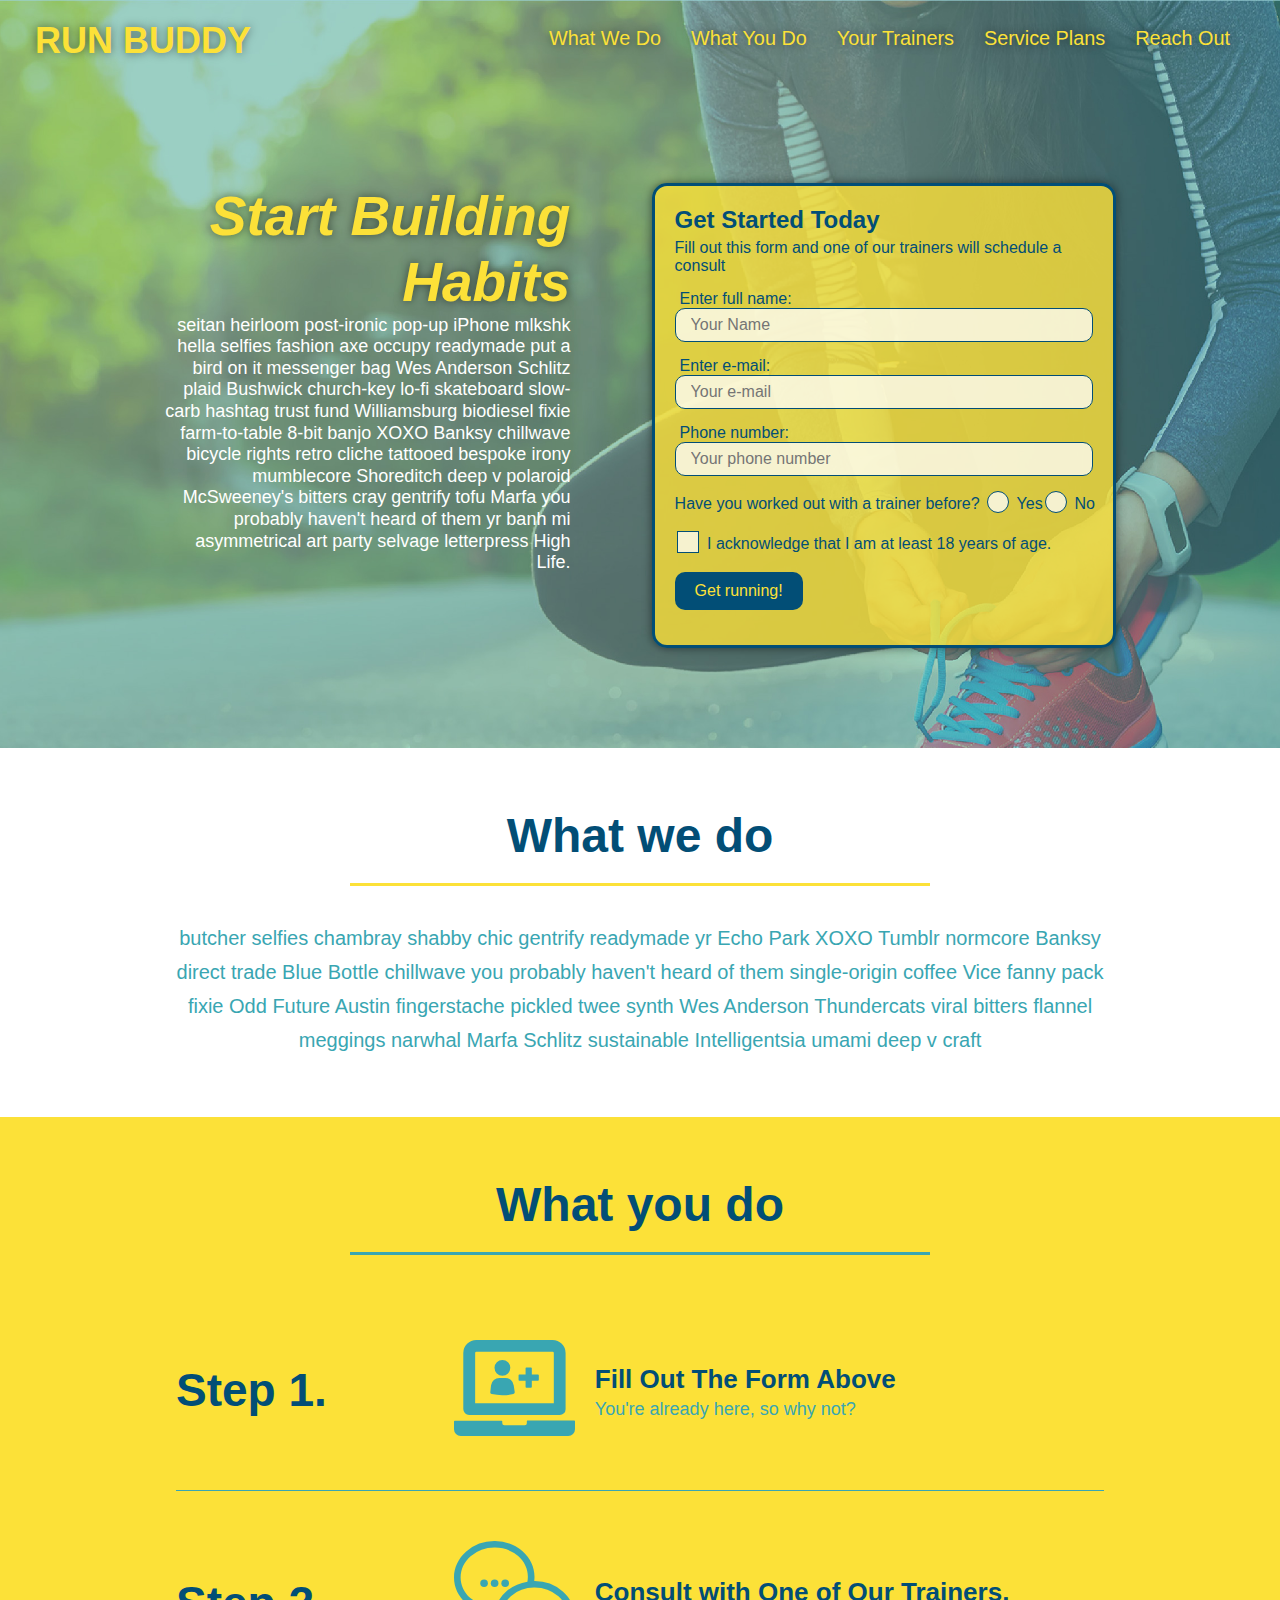
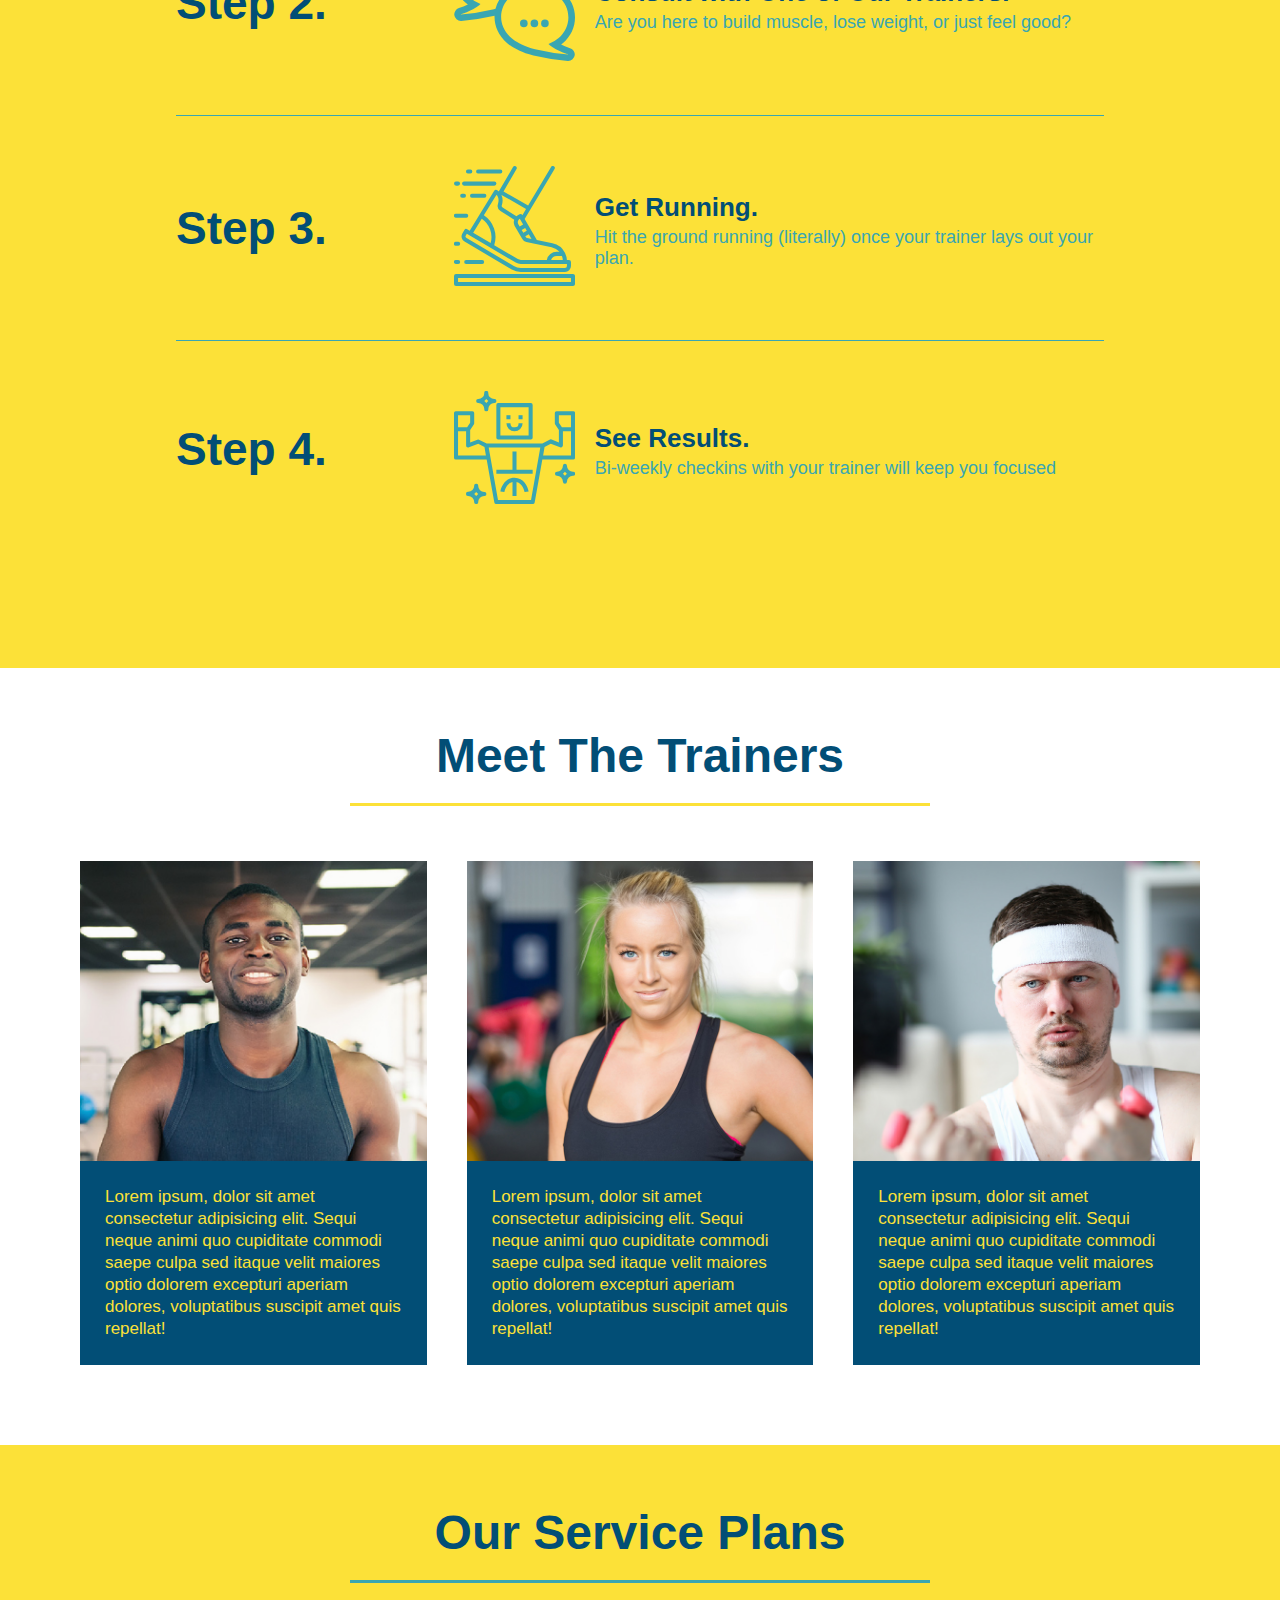
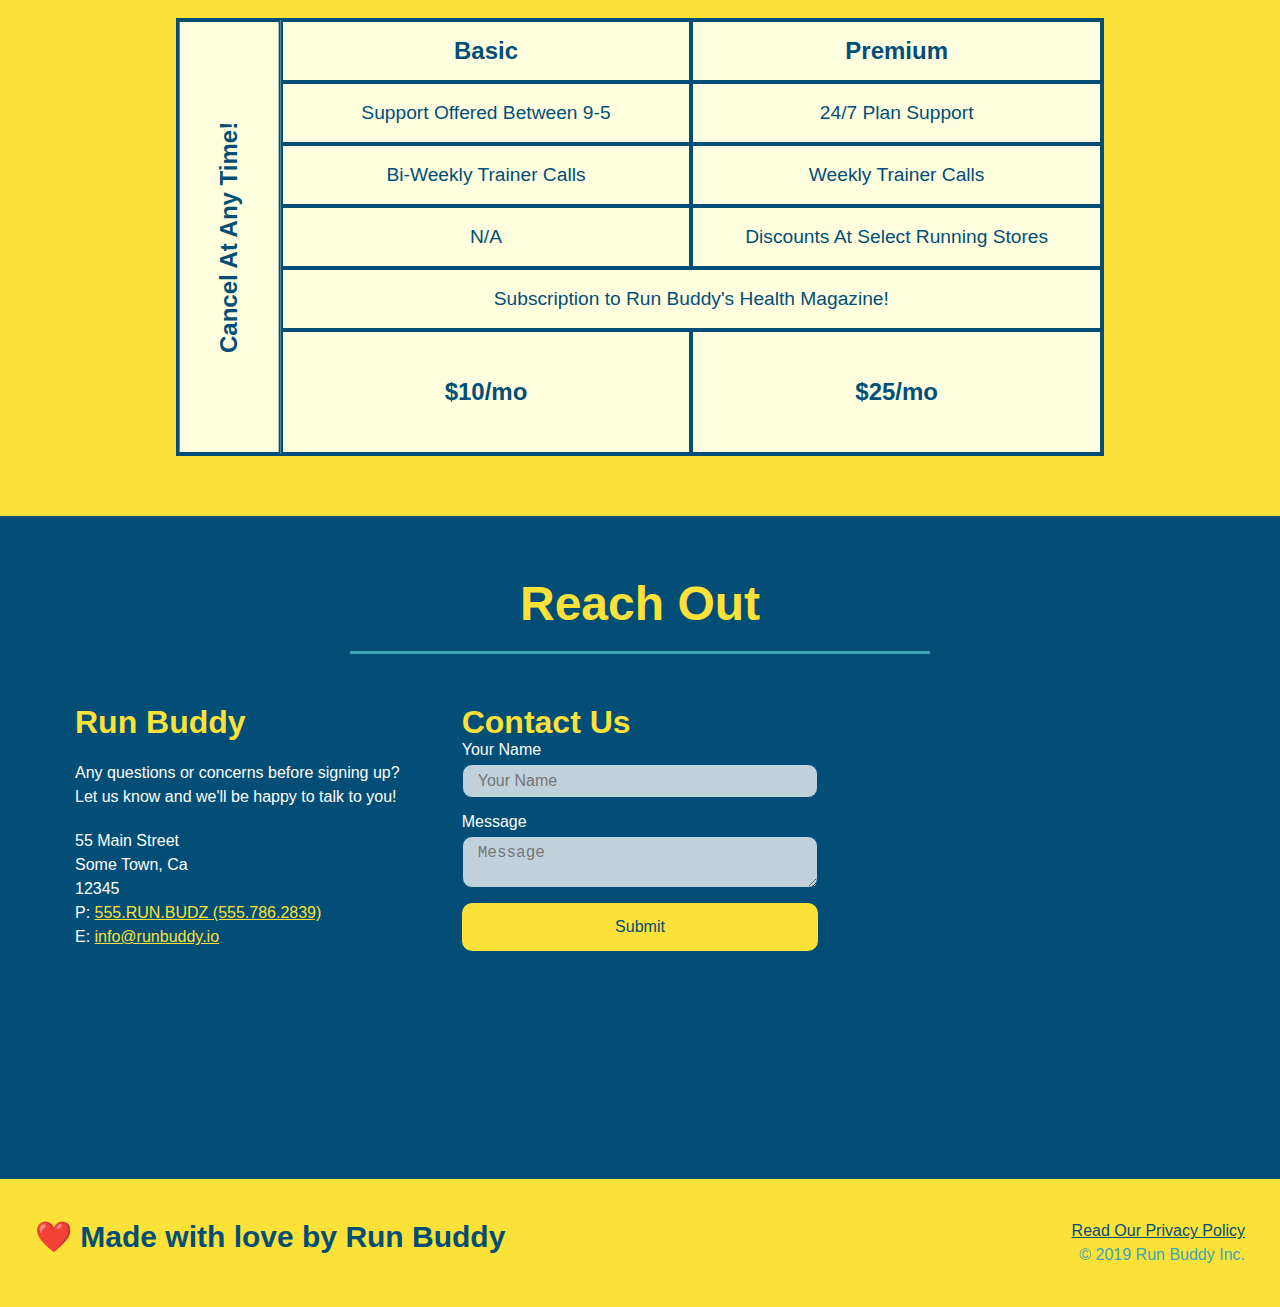
==== commit c180a2ab: "trainer hover animation" ====
--- a/index.html
+++ b/index.html
@@ -156,42 +156,54 @@
             <h2 class="section-title primary-border">Meet The Trainers</h2>
         </div>    
             <!-- 1st Trainer -->
-        <div class="trainers">    
-            <article class="trainer">
-                <img src="./assets/images/trainer-1.jpg" alt="Arron Stephens in his workout clothes, ready to pump iron" />
-                <div class="trainer-bio">
-                  <h3 class="trainer-name">Arron Stephens</h3>
-                  <h4 class="trainer-role">Speed / Strength</h4>
-                  <p>
-                    Lorem ipsum, dolor sit amet consectetur adipisicing elit. Sequi neque animi quo cupiditate commodi saepe culpa sed
-                    itaque velit maiores optio dolorem excepturi aperiam dolores, voluptatibus suscipit amet quis repellat!
-                  </p>
-                </div>
-              </article>
-            <!-- 2nd Trainer -->
-            <article class="trainer">
-                <img src="./assets/images/trainer-2.jpg" alt="Joanna Gill in his workout clothes, ready to pump iron" />
-                <div class="trainer-bio">
-                  <h3 class="trainer-name">Joanna Gill</h3>
-                  <h4 class="trainer-role">Endurance</h4>
-                  <p>
-                    Lorem ipsum, dolor sit amet consectetur adipisicing elit. Sequi neque animi quo cupiditate commodi saepe culpa sed
-                    itaque velit maiores optio dolorem excepturi aperiam dolores, voluptatibus suscipit amet quis repellat!
-                  </p>
-                </div>
-              </article>
-            <!-- 3rd Trainer -->
-            <article class="trainer">
-                <img src="./assets/images/trainer-3.jpg" alt="Harry "The Headband" Smith in his workout clothes, ready to pump iron" />
-                <div class="trainer-bio">
-                  <h3 class="trainer-name">Harry "The Headband" Smith</h3>
-                  <h4 class="trainer-role">Strength</h4>
-                  <p>
-                    Lorem ipsum, dolor sit amet consectetur adipisicing elit. Sequi neque animi quo cupiditate commodi saepe culpa sed
-                    itaque velit maiores optio dolorem excepturi aperiam dolores, voluptatibus suscipit amet quis repellat!
-                  </p>
-                </div>
-              </article>
+        <div class="trainers">
+          <article class="trainer">
+            <div class="trainer-img trainer-1">
+              <div>
+                <h3>Arron Stephens</h3>
+                <h4>Speed / Strength</h4>
+              </div>
+            </div>
+            <div class="trainer-bio">
+              <h3>Arron Stephens</h3>
+              <h4>Speed / Strength</h4>
+              <p>
+                Lorem ipsum, dolor sit amet consectetur adipisicing elit. Sequi neque animi quo cupiditate commodi saepe culpa sed itaque velit maiores optio dolorem excepturi aperiam dolores, voluptatibus suscipit amet quis repellat!
+              </p>
+            </div>
+          </article>
+          <!-- 2nd Trainer -->
+          <article class="trainer">
+            <div class="trainer-img trainer-2">
+              <div>
+                <h3>Joanna Gill</h3>
+                <h4>Endurance</h4>
+              </div>
+            </div>
+            <div class="trainer-bio">
+              <h3>Joanna Gill</h3>
+              <h4>Endurance</h4>
+              <p>
+                Lorem ipsum, dolor sit amet consectetur adipisicing elit. Sequi neque animi quo cupiditate commodi saepe culpa sed itaque velit maiores optio dolorem excepturi aperiam dolores, voluptatibus suscipit amet quis repellat!
+              </p>
+            </div>
+          </article>
+          <!-- 3rd Trainer -->
+          <article class="trainer">
+            <div class="trainer-img trainer-3">
+              <div>
+                <h3>Harry "The Headband" Smith</h3>
+                <h4>Speed / Strength</h4>
+              </div>
+            </div>
+            <div class="trainer-bio">
+              <h3>Harry "The Headband" Smith</h3>
+              <h4>Speed / Strength</h4>
+              <p>
+                Lorem ipsum, dolor sit amet consectetur adipisicing elit. Sequi neque animi quo cupiditate commodi saepe culpa sed itaque velit maiores optio dolorem excepturi aperiam dolores, voluptatibus suscipit amet quis repellat!
+              </p>
+            </div>
+          </article>    
         </div>
         </section>
 
--- a/assets/css/style.css
+++ b/assets/css/style.css
@@ -337,11 +337,67 @@
   background: var(--secondary-color);
   color: var(--primary-color);
   flex: 1;
-}
-
-.trainer img {
-  width: 100%;
-
+  
+}
+
+.trainer-img {
+  width: 100%;
+  min-height: 300px;
+  background-size: cover;
+  display: flex;
+  padding: 15px;
+  align-items: flex-end;
+  position: relative;
+  overflow: hidden;
+  
+}
+.trainer-img::after {
+  content: "";
+  height: 100%;
+  width: 100%;
+  position: absolute;
+  top: 0;
+  left: 0;
+  background: linear-gradient(rgba(252, 225, 56, 0.1),var(--secondary-color));
+  opacity: 0;
+}
+
+.trainer:hover .trainer-img h3, .trainer:hover .trainer-img h4 {
+top:0;
+}
+
+.trainer-img:hover {
+  opacity: 0.7;
+  transition: 0.3s;
+}
+
+.trainer-img h3 {
+  position: relative;
+  z-index: 1;
+  font-size: 28px;
+  margin-bottom: 5px;
+  top:200px;
+  transition: 0.6s;
+  
+}
+
+.trainer-img h4 {
+  position: relative;
+  z-index: 1;
+  font-size: 22px;
+  top:200px;
+  transition: 0.6s;
+  transition-delay: 0.1s;
+}
+
+.trainer-1 {
+  background-image: url("../images/trainer-1.jpg");
+}
+.trainer-2 {
+  background-image: url("../images/trainer-2.jpg");
+}
+.trainer-3 {
+  background-image: url("../images/trainer-3.jpg");
 }
 
 .trainer-bio {
@@ -351,17 +407,18 @@
 
 .trainer-bio h3 {
   font-size: 28px;
+  display: none;
 }
 
 .trainer-bio h4 {
   font-weight: lighter;
   font-size: 22px;
   margin-bottom: 15px;
+  display: none;
 }
 
 .trainer-bio p {
   font-size: 17px;
-
 }
 
 .text-left {
@@ -591,6 +648,12 @@
     grid-column: 1 / -1;
     grid-row: -1;
   }
+  .trainer-img h3, .trainer-img h4, .trainer-img::after {
+    display: none;
+  }
+  .trainer-bio h3, .trainer-bio h4 {
+    display: block;
+  }
 }
 
 /* MEDIA QUERY FOR MOBILE PHONES AND SMALLER */
